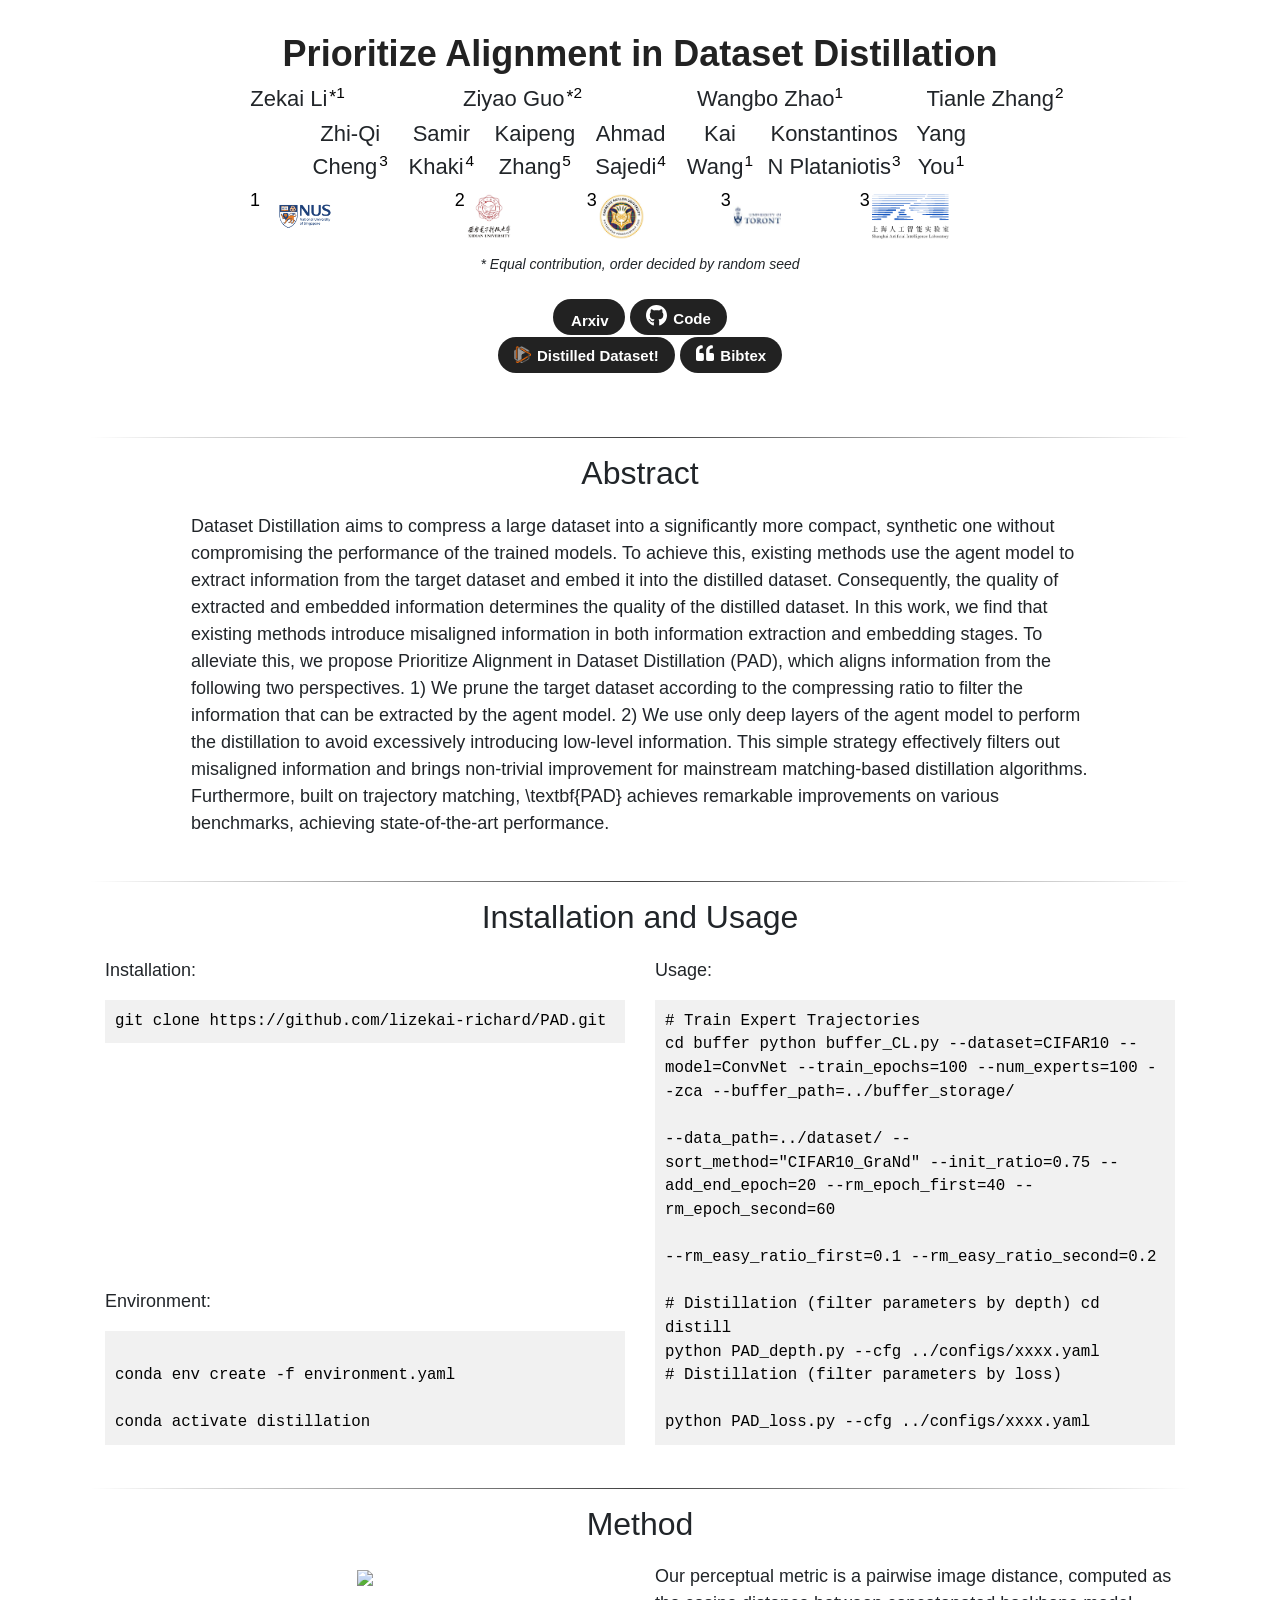
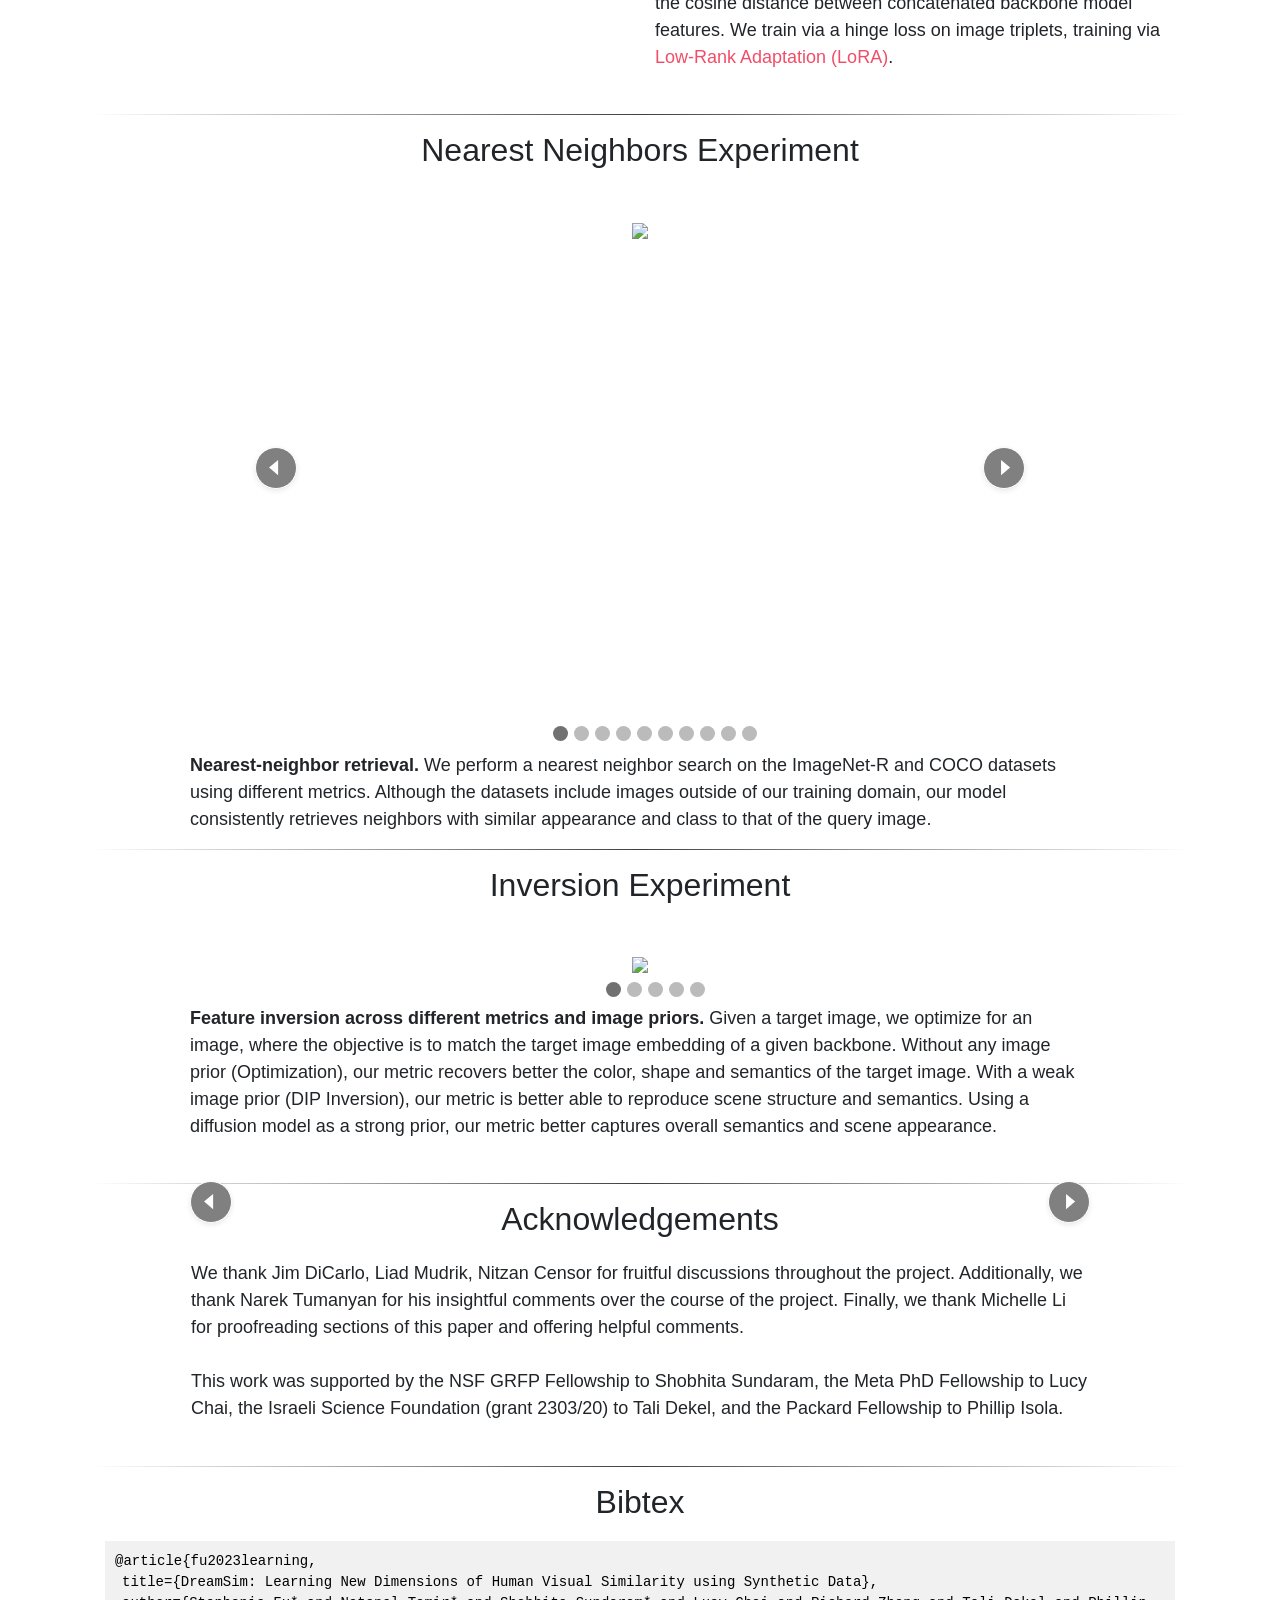
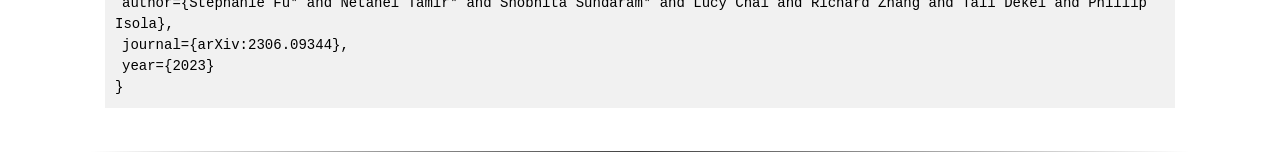
==== index.html @ a04edee2 "update" ====
<!DOCTYPE html>
<html>
<link href="https://fonts.cdnfonts.com/css/chalkduster" rel="stylesheet">
<style>
    @import url('https://fonts.cdnfonts.com/css/chalkduster');
</style>

<head>
    <!--<script src="https://code.jquery.com/jquery-1.11.2.min.js"></script>
    <script src="https://cdn.jsdelivr.net/npm/popper.js@1.14.7/dist/umd/popper.min.js"></script>
    <script src="https://code.jquery.com/ui/1.13.2/jquery-ui.min.js"></script>-->

	<script src="https://code.jquery.com/jquery-3.2.1.slim.min.js" integrity="sha384-KJ3o2DKtIkvYIK3UENzmM7KCkRr/rE9/Qpg6aAZGJwFDMVNA/GpGFF93hXpG5KkN" crossorigin="anonymous"></script>
	<script src="https://cdn.jsdelivr.net/npm/popper.js@1.12.9/dist/umd/popper.min.js" integrity="sha384-ApNbgh9B+Y1QKtv3Rn7W3mgPxhU9K/ScQsAP7hUibX39j7fakFPskvXusvfa0b4Q" crossorigin="anonymous"></script>
	<script src="https://cdn.jsdelivr.net/npm/bootstrap@4.0.0/dist/js/bootstrap.min.js" integrity="sha384-JZR6Spejh4U02d8jOt6vLEHfe/JQGiRRSQQxSfFWpi1MquVdAyjUar5+76PVCmYl" crossorigin="anonymous"></script>

    <!--<script src="https://cdn.jsdelivr.net/npm/bootstrap@4.0.0/dist/js/bootstrap.min.js"></script>-->
    <!--<script src="http://www.google.com/jsapi" type="text/javascript"></script>-->

    <link rel="stylesheet" href="https://cdn.jsdelivr.net/npm/bootstrap@4.0.0/dist/css/bootstrap.min.css">

    <link href="styles.css" rel="stylesheet" />
    <link href="fontawesome.all.min.css" rel="stylesheet" />
	<link rel="stylesheet" href="https://cdn.jsdelivr.net/gh/jpswalsh/academicons@1/css/academicons.min.css">
	<script defer src="fontawesome.all.min.js"></script>

    <script src="script.js"></script>

<!--    <link rel="icon" type="image/png" href="webpage_assets/dreamsim_icon.png" />-->

    <title>Prioritize Alignment in Dataset Distillation</title>
<!--    <meta property="og:image" content="./webpage_assets/teaser.jpg">-->
    <!-- Facebook automatically scrapes this. Go to https://developers.facebook.com/tools/debug/ if you update and want to force Facebook to rescrape. -->
    <meta property="og:title" content="Prioritize Alignment in Dataset Distillation">
    <meta property="og:description" content="We filter misaligned information introduced by previous matching-based Dataset Distillation methods
                                             and achieve new SOTA results.">

    <!-- Get from Google Analytics -->
    <!-- Global site tag (gtag.js) - Google Analytics -->
    <script async="" src=""></script>
    <script>
        window.dataLayer = window.dataLayer || [];
        function gtag() { dataLayer.push(arguments); }
        gtag('js', new Date());

        gtag('config', 'UA-75863369-6');
    </script>
</head>

<body>
    <br>
    <center>
        <span class="near-black" style="font-size:36px;font-weight:bold">Prioritize Alignment in Dataset Distillation</span>
        <br>
<!--		<span class="near-black" style="font-size:36px;font-weight:bold">Human Visual Similarity using Synthetic Data</span>-->
<!--        <br>-->
<!--		<span class="near-black" style="font-size:32px;">NeurIPS 2023 Spotlight</span>-->
<!--        <br>-->
        <table align="center" width="900px">
            <tbody>
                <tr>
                    <td align="center" width="215px">
                        <center>
                            <span style="font-size:22px">Zekai
                                    Li<sup style="vertical-align: sub;padding-left: 2px">*</sup><sup style="font-size: 0.7em;">1</sup>
                            </span>
                        </center>
                    </td>
                    <td align="center" width="235px">
                        <center>
                            <span style="font-size:22px">Ziyao Guo<sup style="vertical-align: sub;padding-left: 2px">*</sup><sup
                                        style="font-size: 0.7em;">2</sup></span>
                        </center>
                    </td>
                    <td align="center" width="260px">
                        <center>
                            <span style="font-size:22px">Wangbo Zhao<sup
                                        style="font-size: 0.7em;">1</sup></span>
                        </center>
                    </td>
                    <td align="center" width="190px">
                        <center>
                            <span style="font-size:22px">Tianle Zhang<sup style="font-size: 0.7em;padding-left: 1px;">2</sup></span>
                        </center>
                    </td>
                </tr>
            </tbody>
        </table>
        <table align="center" width="675px">
            <tbody>
                <tr>
                    <td align="center" width="225px">
                        <center>
                            <span style="font-size:22px">Zhi-Qi Cheng<sup
                                        style="font-size: 0.7em;padding-left: 2px;">3</sup></span>
                        </center>
                    </td>
                    <td align="center" width="225px">
                        <center>
                            <span style="font-size:22px">Samir Khaki<sup style="font-size: 0.7em;padding-left: 2px;">4</sup></span>
                        </center>
                    </td>
                    <td align="center" width="225px">
                        <center>
                            <span style="font-size:22px">Kaipeng Zhang<sup
                                        style="font-size: 0.7em;padding-left: 1px;">5</sup></span>
                        </center>
                    </td>
                    <td align="center" width="225px">
                        <center>
                            <span style="font-size:22px">Ahmad Sajedi<sup
                                        style="font-size: 0.7em;padding-left: 1px;">4</sup></span>
                        </center>
                    </td>
                    <td align="center" width="225px">
                        <center>
                            <span style="font-size:22px">Kai Wang<sup
                                        style="font-size: 0.7em;padding-left: 1px;">1</sup></span>
                        </center>
                    </td>
                    <td align="center" width="225px">
                        <center>
                            <span style="font-size:22px">Konstantinos N Plataniotis<sup
                                        style="font-size: 0.7em;padding-left: 1px;">3</sup></span>
                        </center>
                    </td>
                    <td align="center" width="225px">
                        <center>
                            <span style="font-size:22px">Yang You<sup
                                        style="font-size: 0.7em;padding-left: 1px;">1</sup></span>
                        </center>
                    </td>
                </tr>
            </tbody>
        </table>
        <table align="center" width="800px">
            <tbody>
                <tr>
                    <td style="padding:10px">
						<sup style="padding-right: 2px;font-size: 18px;top: -0.85em;">1</sup><img style="height:45px" src="webpage_assets/nus.png">
                    </td>
                    <td style="padding:10px">
						<sup style="padding-right: 2px;font-size: 18px;top: -0.85em;">2</sup><img style="height:45px" src="webpage_assets/xidian.png">
                    </td>
                    <td style="padding:10px">
						<sup style="padding-right: 2px;font-size: 18px;top: -0.85em;">3</sup><img style="height:45px" src="webpage_assets/cmu.png">
                    </td>
                    <td style="padding:10px">
						<sup style="padding-right: 2px;font-size: 18px;top: -0.85em;">3</sup><img style="height:45px" src="webpage_assets/ut.png">
                    </td>
                    <td style="padding:10px">
						<sup style="padding-right: 2px;font-size: 18px;top: -0.85em;">3</sup><img style="height:45px" src="webpage_assets/shanghaiailab.png">
                    </td>
                </tr>
            </tbody>
        </table>
        <table align="center" width="500px">
            <tbody>
                <tr>
                    <td align="center" width="500px">
                        <center>
                            <i><span style="font-size:14px">* Equal contribution, order decided by random
                                    seed</span></i>
                        </center>
                    </td>
                </tr>
            </tbody>
        </table>
        <table width="800" border="0" align="center" class="menu"
            style="margin-bottom: 20px;margin-top: 20px;font-weight: bold;font-size: 20px;">
            <tbody>
                <tr>
                    <td align="center">
						<!--<span class="bg-near-black f6 no_hover br-pill ph3 pv2 dib" style="vertical-align:top;height:36px">
							<a style="color:inherit;text-decoration:none;font-size:15px" href="./2306.09344.pdf" target="_blank">
							<i style="padding-right:2px;font-size:23px" class="fa fa-file-pdf" aria-hidden="true"></i>
							Paper
							</a>
						</span>-->
						<span class="bg-near-black f6 no_hover br-pill ph3 pv2 dib" style="vertical-align:top;height:36px">
							<a style="vertical-align:sub;color:inherit;text-decoration:none;font-size:15px" href="https://arxiv.org/abs/2306.09344" target="_blank">
							<i style="padding-right:2px;font-size:20px" class="ai ai-arxiv" aria-hidden="true"></i>
							Arxiv
							</a>
						</span>
						<span class="bg-near-black f6 no_hover br-pill ph3 pv2 dib" style="vertical-align:top;height:36px">
							<a style="color:inherit;text-decoration:none;font-size:15px" href="https://github.com/ssundaram21/dreamsim" target="_blank">
							<i style="padding-right:2px;font-size:23px" class="fab fa-github" aria-hidden="true"></i>
							Code
							</a>
						</span>
                    </td>
                </tr>
                <tr>
                    <td align="center">
						<span class="bg-near-black f6 no_hover br-pill ph3 pv2 dib" style="vertical-align:top;height:36px">
							<a style="vertical-align:sub;color:inherit;text-decoration:none;font-size:15px" href="https://try.fiftyone.ai/datasets/nights/samples" target="_blank">
							<img style="padding-bottom:5px;padding-right:2px;font-size:20px;height:22px" src="webpage_assets/voxel51.png" aria-hidden="true"></img>
							Distilled Dataset!
							</a>
						</span>
						<span class="bg-near-black f6 no_hover br-pill ph3 pv2 dib" style="vertical-align:top;height:36px">
							<a style="vertical-align:sub;color:inherit;text-decoration:none;font-size:15px" href="#bibtex" target="_self">
							<i style="padding-right:2px;font-size:20px" class="fa fa-quote-left" aria-hidden="true"></i>
							Bibtex
							</a>
						</span>
                    </td>
                </tr>
            </tbody>
        </table>

    </center>

<!--    <center>-->
<!--        <img class="round" style="width:900px" src="webpage_assets/teaser.jpg">-->
<!--    </center>-->
<!--    <br>-->
<!--	<p id="teaser-description">-->
<!--        <span id="bold">Which image, A or B, is most similar to the reference?</span>-->
<!--		We generate a new benchmark of synthetic image triplets that span a wide range of mid-level variations, labeled with human similarity judgments.-->
<!--		The dots below each image indicate which image is considered most similar to the reference by humans vs several existing metrics and our new metric, DreamSim.-->
<!--    </p>-->
	<br>
    <hr>

    <center>
        <h1>Abstract</h1>
    </center>
    <table align="center" width="900px">

        <tbody>
            <tr>
                <td>
                    Dataset Distillation aims to compress a large dataset into a significantly more compact,
                    synthetic one without compromising the performance of the trained models. To achieve this,
                    existing methods use the agent model to extract information from the target dataset and
                    embed it into the distilled dataset. Consequently, the quality of extracted and embedded
                    information determines the quality of the distilled dataset. In this work, we find that
                    existing methods introduce misaligned information in both information extraction and embedding
                    stages. To alleviate this, we propose Prioritize Alignment in Dataset Distillation (PAD),
                    which aligns information from the following two perspectives. 1) We prune the target dataset
                    according to the compressing ratio to filter the information that can be extracted by the agent
                    model. 2) We use only deep layers of the agent model to perform the distillation to avoid
                    excessively introducing low-level information. This simple strategy effectively filters out
                    misaligned information and brings non-trivial improvement for mainstream matching-based distillation
                    algorithms. Furthermore, built on trajectory matching, \textbf{PAD} achieves remarkable improvements
                    on various benchmarks, achieving state-of-the-art performance.

                </td>
            </tr>
        </tbody>
    </table>
    <br>
    <hr>
    <center>
        <h1>Installation and Usage</h1>
    </center>
    <div class="container-fluid" id="code-container" align="center" width="900px">
        <div class="row">
            <div class="col" id="pip-container" class="code-col" style="flex-direction: column;display:flex;" >
            <p>Installation:</p>
            <code>
                git clone https://github.com/lizekai-richard/PAD.git
            </code>
			<br>
			<div style="flex-grow: 1;"></div>
			<p> Environment: </p>
            <code>
                <br>
                conda env create -f environment.yaml
                <br> <br>
                conda activate distillation
                <br>
            </code>
            </div>
            <div class="col" id="example-container" class="code-col" style="flex-direction: column;display:flex;">
                <p>Usage:</p>
                <code>
				# Train Expert Trajectories
				<br>
                    cd buffer
                    python buffer_CL.py --dataset=CIFAR10 --model=ConvNet --train_epochs=100 --num_experts=100 --zca --buffer_path=../buffer_storage/
                <br><br>
                    --data_path=../dataset/ --sort_method="CIFAR10_GraNd" --init_ratio=0.75 --add_end_epoch=20 --rm_epoch_first=40 --rm_epoch_second=60
                <br><br>
                    --rm_easy_ratio_first=0.1 --rm_easy_ratio_second=0.2
                    <br>
                <br>
				# Distillation (filter parameters by depth)
                    cd distill
				<br>
                    python PAD_depth.py --cfg ../configs/xxxx.yaml
                <br>
                # Distillation (filter parameters by loss)
                <br>
				<br>
                python PAD_loss.py --cfg ../configs/xxxx.yaml
            </code>
            </div>
        </div>
    </div>
    <br>
    <hr>


    <center>
        <h1>Method</h1>
    </center>

    <center>
        <div class="container-fluid" id="method-container" align="center" width="900px">
            <div class="row">
                <div class="col" id="method-figure">
                    <img class="round" style="width:500px" src="webpage_assetsethod.png">
                </div>
                <div class="col" id="method-description">
                    Our perceptual metric is a pairwise image distance, computed as the cosine distance
                    between concatenated backbone model features. We train via a hinge loss on image triplets,
                    training via <a style="color:#f14d68" href="https://arxiv.org/abs/2106.09685">Low-Rank Adaptation (LoRA)</a>.
                </div>
            </div>
        </div>

    </center>
    <br>
    <hr>
    <center>
        <h1>Nearest Neighbors Experiment</h1>
    </center>
    <br>
    <table width="900px" border="0" align="center">
        <tbody>
            <tr>
                <div id="nnCarousel" class="carousel slide teaser-carousel" data-ride="carousel" data-interval="7000">
				    <ol class="carousel-indicators">
                        <li data-target="#nnCarousel" data-slide-to="0" class="active"></li>
                        <li data-target="#nnCarousel" data-slide-to="1"></li>
                        <li data-target="#nnCarousel" data-slide-to="2"></li>
                        <li data-target="#nnCarousel" data-slide-to="3"></li>
                        <li data-target="#nnCarousel" data-slide-to="4"></li>
                        <li data-target="#nnCarousel" data-slide-to="5"></li>
                        <li data-target="#nnCarousel" data-slide-to="6"></li>
                        <li data-target="#nnCarousel" data-slide-to="7"></li>
                        <li data-target="#nnCarousel" data-slide-to="8"></li>
                        <li data-target="#nnCarousel" data-slide-to="9"></li>
                    </ol>

                    <div class="carousel-inner">
                        <div class="carousel-item active">
                            <div>
                                <img class="teaser-img" src="webpage_assetsn_1.jpg">
                            </div>
                        </div>
                        <div class="carousel-item">
                            <div>
                                <img class="teaser-img" src="webpage_assetsn_7.jpg">
                            </div>
                        </div>
                        <div class="carousel-item">
                            <div>
                                <img class="teaser-img" src="webpage_assetsn_3.jpg">
                            </div>
                        </div>
                        <div class="carousel-item">
                            <div>
                                <img class="teaser-img" src="webpage_assetsn_10.jpg">
                            </div>
                        </div>
                        <div class="carousel-item">
                            <div>
                                <img class="teaser-img" src="webpage_assetsn_8.jpg">
                            </div>
                        </div>
                        <div class="carousel-item">
                            <div>
                                <img class="teaser-img" src="webpage_assetsn_5.jpg">
                            </div>
                        </div>
                        <div class="carousel-item">
                            <div>
                                <img class="teaser-img" src="webpage_assetsn_6.jpg">
                            </div>
                        </div>
                        <div class="carousel-item">
                            <div>
                                <img class="teaser-img" src="webpage_assetsn_2.jpg">
                            </div>
                        </div>
                        <div class="carousel-item">
                            <div>
                                <img class="teaser-img" src="webpage_assetsn_9.jpg">
                            </div>
                        </div>
                        <div class="carousel-item">
                            <div>
                                <img class="teaser-img" src="webpage_assetsn_4.jpg">
                            </div>
                        </div>
                    </div>

                    <a class="carousel-control-prev" href="#nnCarousel" role="button" data-slide="prev"
                        style="height: 500px;">
                        <div class="slider-navigation-previous">
                            <svg viewBox="0 0 50 80" xml:space="preserve" style="margin-right: 4px;">
                                <polyline fill="white" stroke-width=".5em" stroke-linecap="round"
                                    stroke-linejoin="round" points="45.63,75.8 0.375,38.087 45.63,0.375 ">
                                </polyline>
                            </svg>
                        </div>
                        <span class="sr-only">Previous</span>
                    </a>
                    <a class="carousel-control-next" href="#nnCarousel" role="button" data-slide="next"
                        style="height: 500px;">
                        <div class="slider-navigation-next">
                            <svg viewBox="0 0 50 80" xml:space="preserve" style="margin-left: 4px;">
                                <polyline fill="white" stroke-width=".5em" stroke-linecap="round"
                                    stroke-linejoin="round" points="0.375,0.375 45.63,38.087 0.375,75.8 ">
                                </polyline>
                            </svg>
                        </div>
                        <span class="sr-only">Next</span>
                    </a>
                </div>

            </tr>
        </tbody>
    </table>
    <br>
    <br>
    <br>
    <br>
    <br>
	<p id="nn-description">
        <span id="bold">Nearest-neighbor retrieval.</span>
        We perform a nearest neighbor search on the ImageNet-R and COCO datasets using different metrics.
		Although the datasets include images outside of our training domain, our model consistently retrieves neighbors with similar appearance and class to that of the query image.
    </p>
    <hr>
    <center>
        <h1>Inversion Experiment</h1>
    </center>
    <br>
    <table width="900px" border="0" align="center">
        <tbody>
            <tr>
                <div id="inversionCarousel" class="carousel slide inversion-carousel" data-ride="carousel"
                    data-interval="7000">
                    <div class="carousel-inner">
                        <div class="carousel-item active">
                            <div>
                                <img class="inversion-img" src="webpage_assetsnversion_1.jpg">
                            </div>
                        </div>
                        <div class="carousel-item">
                            <div>
                                <img class="inversion-img" src="webpage_assetsnversion_2.jpg">
                            </div>
                        </div>
                        <div class="carousel-item">
                            <div>
                                <img class="inversion-img" src="webpage_assetsnversion_3.jpg">
                            </div>
                        </div>
                        <div class="carousel-item">
                            <div>
                                <img class="inversion-img" src="webpage_assetsnversion_4.jpg">
                            </div>
                        </div>
                        <div class="carousel-item">
                            <div>
                                <img class="inversion-img" src="webpage_assetsnversion_5.jpg">
                            </div>
                        </div>
                    </div>

                    <ol class="carousel-indicators" style="bottom: -35px;">
                        <li data-target="#inversionCarousel" data-slide-to="0" class="active"></li>
                        <li data-target="#inversionCarousel" data-slide-to="1"></li>
                        <li data-target="#inversionCarousel" data-slide-to="2"></li>
                        <li data-target="#inversionCarousel" data-slide-to="3"></li>
                        <li data-target="#inversionCarousel" data-slide-to="4"></li>
                    </ol>

                    <a class="carousel-control-prev" href="#inversionCarousel" role="button" data-slide="prev"
                        style="height: 500px;">
                        <div class="slider-navigation-previous">
                            <svg viewBox="0 0 50 80" xml:space="preserve" style="margin-right: 4px;">
                                <polyline fill="white" stroke-width=".5em" stroke-linecap="round"
                                    stroke-linejoin="round" points="45.63,75.8 0.375,38.087 45.63,0.375 ">
                                </polyline>
                            </svg>
                        </div>
                        <span class="sr-only">Previous</span>
                    </a>
                    <a class="carousel-control-next" href="#inversionCarousel" role="button" data-slide="next"
                        style="height: 500px;">
                        <div class="slider-navigation-next">
                            <svg viewBox="0 0 50 80" xml:space="preserve" style="margin-left: 4px;">
                                <polyline fill="white" stroke-width=".5em" stroke-linecap="round"
                                    stroke-linejoin="round" points="0.375,0.375 45.63,38.087 0.375,75.8 ">
                                </polyline>
                            </svg>
                        </div>
                        <span class="sr-only">Next</span>
                    </a>
                </div>

            </tr>
        </tbody>
    </table>
    <br>
    <p id="inversion-description">
        <span id="bold">Feature inversion across different metrics and image priors.</span>
        Given a target image, we optimize for an image, where the objective is to match the target image
        embedding of a given backbone.
        Without any image prior (Optimization), our metric recovers better the color, shape and semantics
        of the target image. With a weak image prior (DIP Inversion), our metric is better able to reproduce scene
        structure and semantics. Using a diffusion model as a strong prior, our metric better captures overall semantics
        and scene appearance.
    </p>
    <br>
    <hr>
    <center>
        <h1>Acknowledgements</h1>
        <table align="center" width="900px">
            <tbody>
                <tr>
                    <td>
                        We thank Jim DiCarlo, Liad Mudrik, Nitzan Censor for fruitful discussions throughout the project. Additionally, we thank Narek Tumanyan for his insightful comments over the course of the project. Finally, we thank Michelle Li for proofreading sections of this paper and offering helpful comments.
						<br>
						<br>
						This work was supported by the NSF GRFP Fellowship to Shobhita Sundaram, the Meta PhD Fellowship to Lucy Chai, the Israeli Science Foundation (grant 2303/20) to Tali Dekel, and the Packard Fellowship to Phillip Isola. 
					</td>
                </tr>
            </tbody>
        </table>
    </center>
    <br>
    <hr>
    <center>
        <h1 name="bibtex" id="bibtex">Bibtex</h1>
    </center>
    <div class="col" class="code-col">
        <code style="font-size: 14px;">
            @article{fu2023learning,<br>
                &ensp;title={DreamSim: Learning New Dimensions of Human Visual Similarity using Synthetic Data},<br>
                &ensp;author={Stephanie Fu* and Netanel Tamir* and Shobhita Sundaram* and Lucy Chai and Richard Zhang and Tali Dekel and Phillip Isola},<br>
                &ensp;journal={arXiv:2306.09344},<br>
                &ensp;year={2023}<br>
              }
        </code>
    </div>
    <br>
    <hr>
</body>

</html>
---- styles.css ----
.container {
    display: flex;
  }

.left-container {
    width: 170px;
    border: 1px dashed #000;
    border-radius: 10px;
    padding: 10px;
    text-align: center;
    overflow-y: scroll;
    overflow-x: hidden;
    max-height: 350px;
}

.right-container {
    flex-grow: 1;
    min-height: 200px;
    padding: 10px;
    max-width: 500px;
}

.draggable-triplet {
    width: 100%;
    margin-bottom: 10px;
    cursor: default;
}

.draggable-image {
    width: 30%;
}

#drop-container {
    padding: 10px;
    border: 1px solid black;
    border-radius: 10px;
    display: flex;
    align-items: center;
    justify-content: center;
    margin-bottom: 10px;
    min-height: 50px;
}

#main-container {
    text-align: center;

}

#active-triplet {
    width: 100%;
}

#legend {
    width: 80%;
}

.active-img {
    width: 100%;
}

.active-container {
    display: inline;
}

.metrics div img {
    width: 70%;
    margin-bottom: 8px;
}

.vals {
    font-family: sans-serif;
    font-size: 12pt;
}

.metrics {
    display: flex; 
    margin-top: 5px;
}

.metrics div {
    display: flex;
    flex-direction: column;
    align-items: center;
}

.metrics {
    display: flex; 
    justify-content: center;
}

#metrics-2 {
    visibility: hidden;
}

#drop-text {
    margin-bottom: 5px;
}

#big-container {
    align-items: center;
    justify-content: center;
}

code {
    font-family: Consolas,"courier new";
    color: black;
    background-color: #f1f1f1;
    padding: 10px;
    display: block;
}

.code-col {
    width: 50%;
}

#code-container {
    text-align: left;
}

.vals-x-1 {
    color: #f175ad;
}

.vals-x-2 {
    color: #fbad29;
}

.vals-x-3 {
    color: #a0cd49;
}

.vals-x-4 {
    color: #2fc1d5;
}

.vals-x-5 {
    color: #9b8579;
}

/* Original website */

body {
    font-family: "HelveticaNeue-Light", "Helvetica Neue Light", "Helvetica Neue", Helvetica, Arial, "Lucida Grande", sans-serif;
    font-weight: 300;
    font-size: 18px;
    margin-left: auto;
    margin-right: auto;
    width: 1100px;
}

h1 {
    font-size: 32px;
    font-weight: 300;
    margin-bottom: 20px;
}

.disclaimerbox {
    background-color: #eee;
    border: 1px solid #eeeeee;
    border-radius: 10px;
    -moz-border-radius: 10px;
    -webkit-border-radius: 10px;
    padding: 20px;
}

video.header-vid {
    height: 140px;
    border: 1px solid black;
    border-radius: 10px;
    -moz-border-radius: 10px;
    -webkit-border-radius: 10px;
}

img.header-img {
    height: 140px;
    border: 1px solid black;
    border-radius: 10px;
    -moz-border-radius: 10px;
    -webkit-border-radius: 10px;
}

img.rounded {
    border: 1px solid #eeeeee;
    border-radius: 10px;
    -moz-border-radius: 10px;
    -webkit-border-radius: 10px;
}

a:link,
a:visited {
    color: #000000 ;
    text-decoration: none;
}

a:hover {
    text-decoration: underline #f14d68 ;
}

td.dl-link {
    height: 160px;
    text-align: center;
    font-size: 22px;
}

.layered-paper-big {
    /* modified from: http://css-tricks.com/snippets/css/layered-paper/ */
    box-shadow:
        0px 0px 1px 1px rgba(0, 0, 0, 0.35),
        /* The top layer shadow */
        5px 5px 0 0px #fff,
        /* The second layer */
        5px 5px 1px 1px rgba(0, 0, 0, 0.35),
        /* The second layer shadow */
        10px 10px 0 0px #fff,
        /* The third layer */
        10px 10px 1px 1px rgba(0, 0, 0, 0.35),
        /* The third layer shadow */
        15px 15px 0 0px #fff,
        /* The fourth layer */
        15px 15px 1px 1px rgba(0, 0, 0, 0.35),
        /* The fourth layer shadow */
        20px 20px 0 0px #fff,
        /* The fifth layer */
        20px 20px 1px 1px rgba(0, 0, 0, 0.35),
        /* The fifth layer shadow */
        25px 25px 0 0px #fff,
        /* The fifth layer */
        25px 25px 1px 1px rgba(0, 0, 0, 0.35);
    /* The fifth layer shadow */
    margin-left: 10px;
    margin-right: 45px;
}

.paper-big {
    /* modified from: http://css-tricks.com/snippets/css/layered-paper/ */
    box-shadow:
        0px 0px 1px 1px rgba(0, 0, 0, 0.35);
    /* The top layer shadow */

    margin-left: 10px;
    margin-right: 45px;
}


.layered-paper {
    /* modified from: http://css-tricks.com/snippets/css/layered-paper/ */
    box-shadow:
        0px 0px 1px 1px rgba(0, 0, 0, 0.35),
        /* The top layer shadow */
        5px 5px 0 0px #fff,
        /* The second layer */
        5px 5px 1px 1px rgba(0, 0, 0, 0.35),
        /* The second layer shadow */
        10px 10px 0 0px #fff,
        /* The third layer */
        10px 10px 1px 1px rgba(0, 0, 0, 0.35);
    /* The third layer shadow */
    margin-top: 5px;
    margin-left: 10px;
    margin-right: 30px;
    margin-bottom: 5px;
}

.vert-cent {
    position: relative;
    top: 50%;
    transform: translateY(-50%);
}

hr {
    border: 0;
    height: 1px;
    background-image: linear-gradient(to right, rgba(0, 0, 0, 0), rgba(0, 0, 0, 0.75), rgba(0, 0, 0, 0));
}

sup {
    font-size: 0.8em;
    line-height: 0;
    position: relative;
    vertical-align: baseline;
    top: -0.5em;
    color: #000;
    text-decoration:none
}

.carousel-control-prev {
    margin-left: -50px;
    height: 300px;
}

.carousel-control-next {
    margin-right: -50px;
    height: 300px;
}

.carousel-item {
    /* height: 234px; */
    overflow: hidden;
    /* width: 100%; */
    text-align: center;
}

.carousel-inner .item img {
    margin: auto;
}

.carousel-control-next,
.carousel-control-prev {
    opacity: 1
}

.carousel-control-next:focus,
.carousel-control-next:hover,
.carousel-control-prev:focus,
.carousel-control-prev:hover {
    opacity: 1
}

.slider-navigation-next,
.slider-navigation-previous {
    display: flex;
    justify-content: center;
    align-items: center;
    position: absolute;
    width: 42px;
    height: 42px;
    background: gray center center no-repeat;
    background-size: 20px 20px;
    border: 1px solid #fff;
    border-radius: 25091983px;
    box-shadow: 0 2px 5px #3232321a;
    top: 50%;
    margin-top: -20px;
    left: 0;
    cursor: pointer;
    transition: transform .3s, opacity .3s, -webkit-transform .3s
}

.slider-navigation-next svg,
.slider-navigation-previous svg {
    width: 25%;
    background: gray
}

.slider-navigation-next {
    left: auto;
    right: 0;
    background: gray center center no-repeat;
    background-size: 20px 20px
}

.teaser-carousel {
    width: 670px;
    margin: auto;
    height: 400px;
}

.teaser-img {
    height: 500px !important;
}

.inversion-carousel {
    width: 800px;
    margin: auto;
    /* height: 400px; */
}

.inversion-img {
    height: 500px !important;
}

#method-description {
    text-align: left;
    margin: auto;
}

#nn-description {
    width: 900px;
    margin: auto;
}

#inversion-description {
    width: 900px;
    margin: auto;
}
#teaser-description {
    width: 900px;
    margin: auto;
}
#bold {
    font-weight: 700;
}

.carousel .carousel-indicators{
   bottom: -140px;
   left: 30px;
 }

 .carousel .carousel-indicators li {
    background-color: #bbb;
    /* border-color: #000;
    border-style: solid;
    border-width: 1px; */

    width: 15px;
    height: 15px;
    border-radius: 100%;
  }

  .carousel .carousel-indicators li.active {
    background-color: #717171;
    /* border-color: black;
    border-style: solid;
    border-width: 1px; */

    width: 15px;
    height: 15px;
    border-radius: 100%;
  }
 

  .style_bg {
    background: url(webpage_assets/cloud_background.jpg) no-repeat center center fixed;
    -webkit-background-size: cover;
    -moz-background-size: cover;
    -o-background-size: cover;
    background-size: cover;
  }

  .ba {
    border-style: solid;
    border-width: 1px;
}

.br-pill {
    border-radius: 9999px;
}

.bw1 {
    border-width: .125rem;
}

.bw2 {
    border-width: .25rem;
}

.dib {
    display: inline-block;
}

.fw6 {
    font-weight: 600;
}

.tracked {
    letter-spacing: .1em;
}

.no_hover{
	color:  white;
    text-decoration: none;
}
.no_hover:hover{
	color:  #f14d68;
    text-decoration: none;
}
/* .no_hover,
.no_hover:link,
.no_hover:visited {
    color:  white;
    text-decoration: none;
}
.no_hover:hover {
    color:  #f14d68;
    text-decoration: none;
} */


.black {
    color: #000;
}

.near-black {
    color: #222222;
}

.dark-gray {
    color: #333;
}

.mid-gray {
    color: #555;
}

.white {
    color: #fff;
}

.purple {
    color: #5e2ca5;
}

.light-purple {
    color: #a463f2;
}

.dark-pink {
    color: #d5008f;
}

.hot-pink {
    color: #ff41b4;
}

.dark-green {
    color: #137752;
}

.navy {
    color: #001b44;
}

.dark-blue {
    color: #00449e;
}

.bg-black {
    background-color: #000;
}

.bg-near-black {
    background-color: #222222;
}

.bg-dark-gray {
    background-color: #333;
}

.bg-mid-gray {
    background-color: #555;
}

.bg-purple {
    background-color: #5e2ca5;
}

.bg-light-purple {
    background-color: #a463f2;
}

.bg-dark-pink {
    background-color: #d5008f;
}

.bg-hot-pink {
    background-color: #ff41b4;
}

.bg-dark-green {
    background-color: #137752;
}

.bg-navy {
    background-color: #001b44;
}

.bg-dark-blue {
    background-color: #00449e;
}

.pv2 {
    padding-top: .3rem;
    padding-bottom: .3rem;
}

.ph3 {
    padding-left: 1rem;
    padding-right: 1rem;
}

.mb2 {
    margin-bottom: .5rem;
}

.mb4 {
    margin-bottom: 2rem;
}

.mt4 {
    margin-top: 2rem;
}

.ttu {
    text-transform: uppercase;
}

.f6 {
    font-size: .875rem;
}
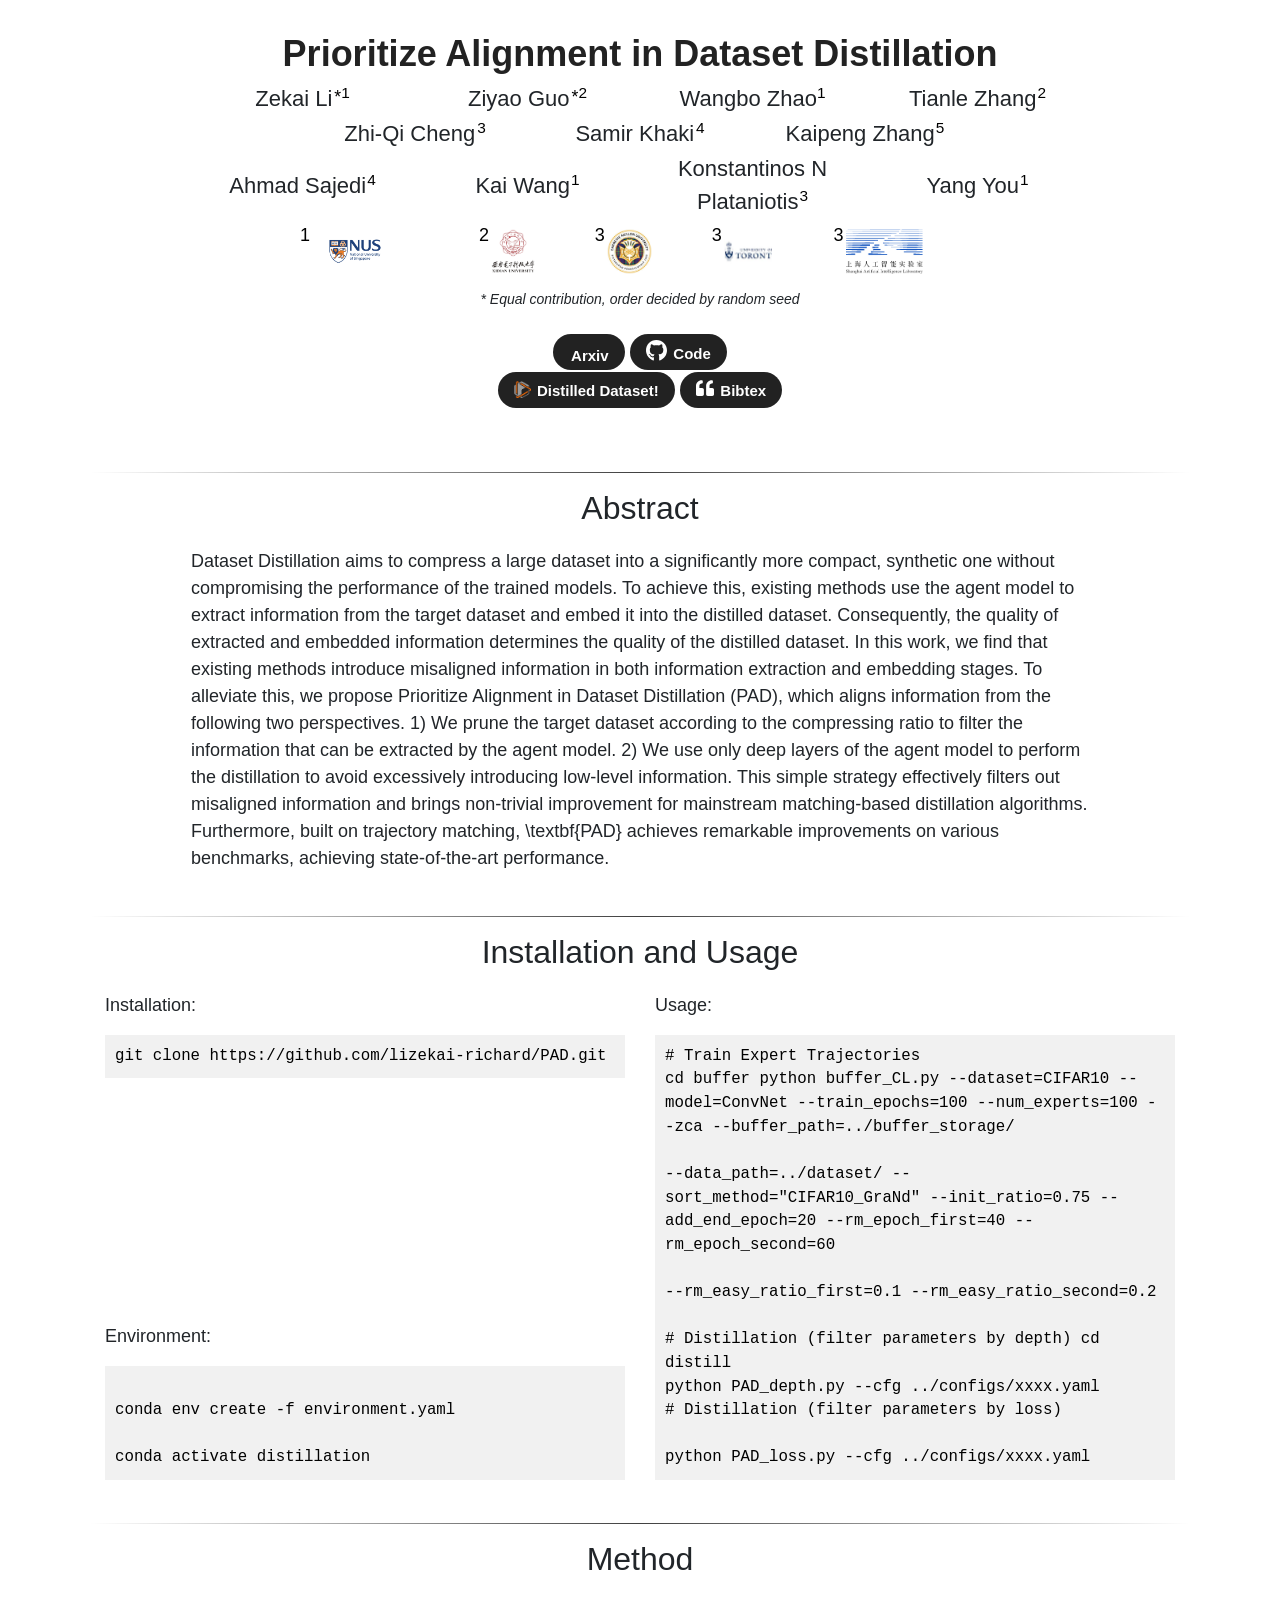
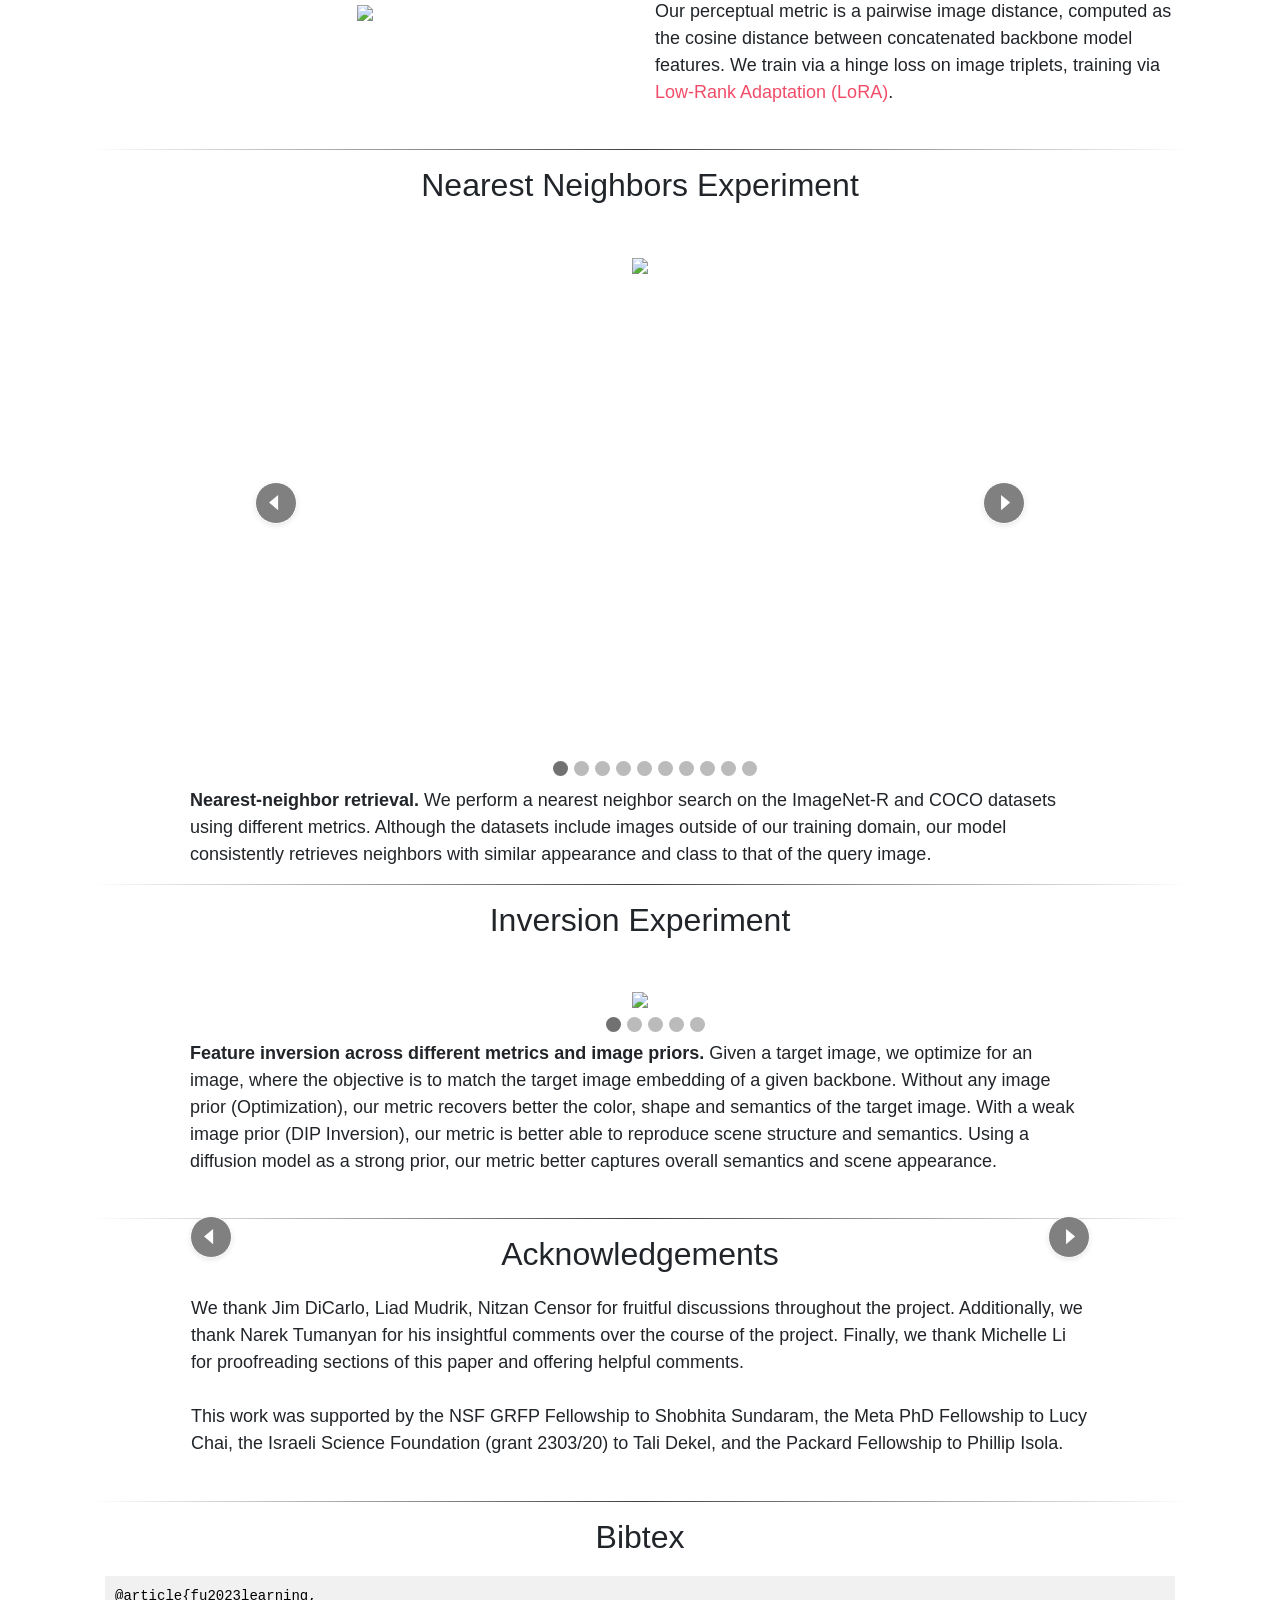
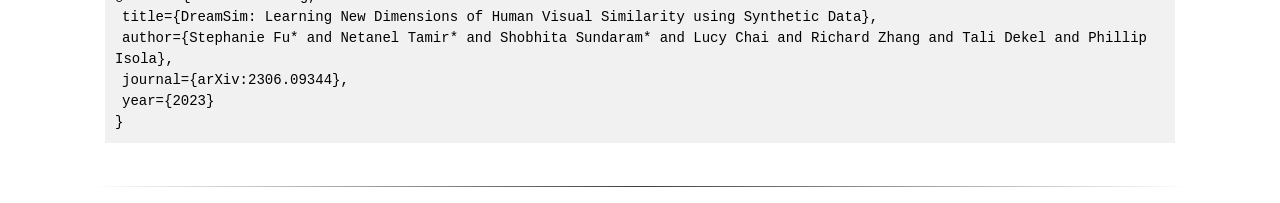
==== commit 96cfc981: "Update" ====
--- a/index.html
+++ b/index.html
@@ -59,26 +59,26 @@
         <table align="center" width="900px">
             <tbody>
                 <tr>
-                    <td align="center" width="215px">
+                    <td align="center" width="225px">
                         <center>
                             <span style="font-size:22px">Zekai
                                     Li<sup style="vertical-align: sub;padding-left: 2px">*</sup><sup style="font-size: 0.7em;">1</sup>
                             </span>
                         </center>
                     </td>
-                    <td align="center" width="235px">
+                    <td align="center" width="225px">
                         <center>
                             <span style="font-size:22px">Ziyao Guo<sup style="vertical-align: sub;padding-left: 2px">*</sup><sup
                                         style="font-size: 0.7em;">2</sup></span>
                         </center>
                     </td>
-                    <td align="center" width="260px">
+                    <td align="center" width="225px">
                         <center>
                             <span style="font-size:22px">Wangbo Zhao<sup
                                         style="font-size: 0.7em;">1</sup></span>
                         </center>
                     </td>
-                    <td align="center" width="190px">
+                    <td align="center" width="225px">
                         <center>
                             <span style="font-size:22px">Tianle Zhang<sup style="font-size: 0.7em;padding-left: 1px;">2</sup></span>
                         </center>
@@ -106,6 +106,12 @@
                                         style="font-size: 0.7em;padding-left: 1px;">5</sup></span>
                         </center>
                     </td>
+            </tbody>
+        </table>
+
+        <table align="center" width="900px">
+            <tbody>
+                <tr>
                     <td align="center" width="225px">
                         <center>
                             <span style="font-size:22px">Ahmad Sajedi<sup
@@ -133,7 +139,7 @@
                 </tr>
             </tbody>
         </table>
-        <table align="center" width="800px">
+        <table align="center" width="700px">
             <tbody>
                 <tr>
                     <td style="padding:10px">
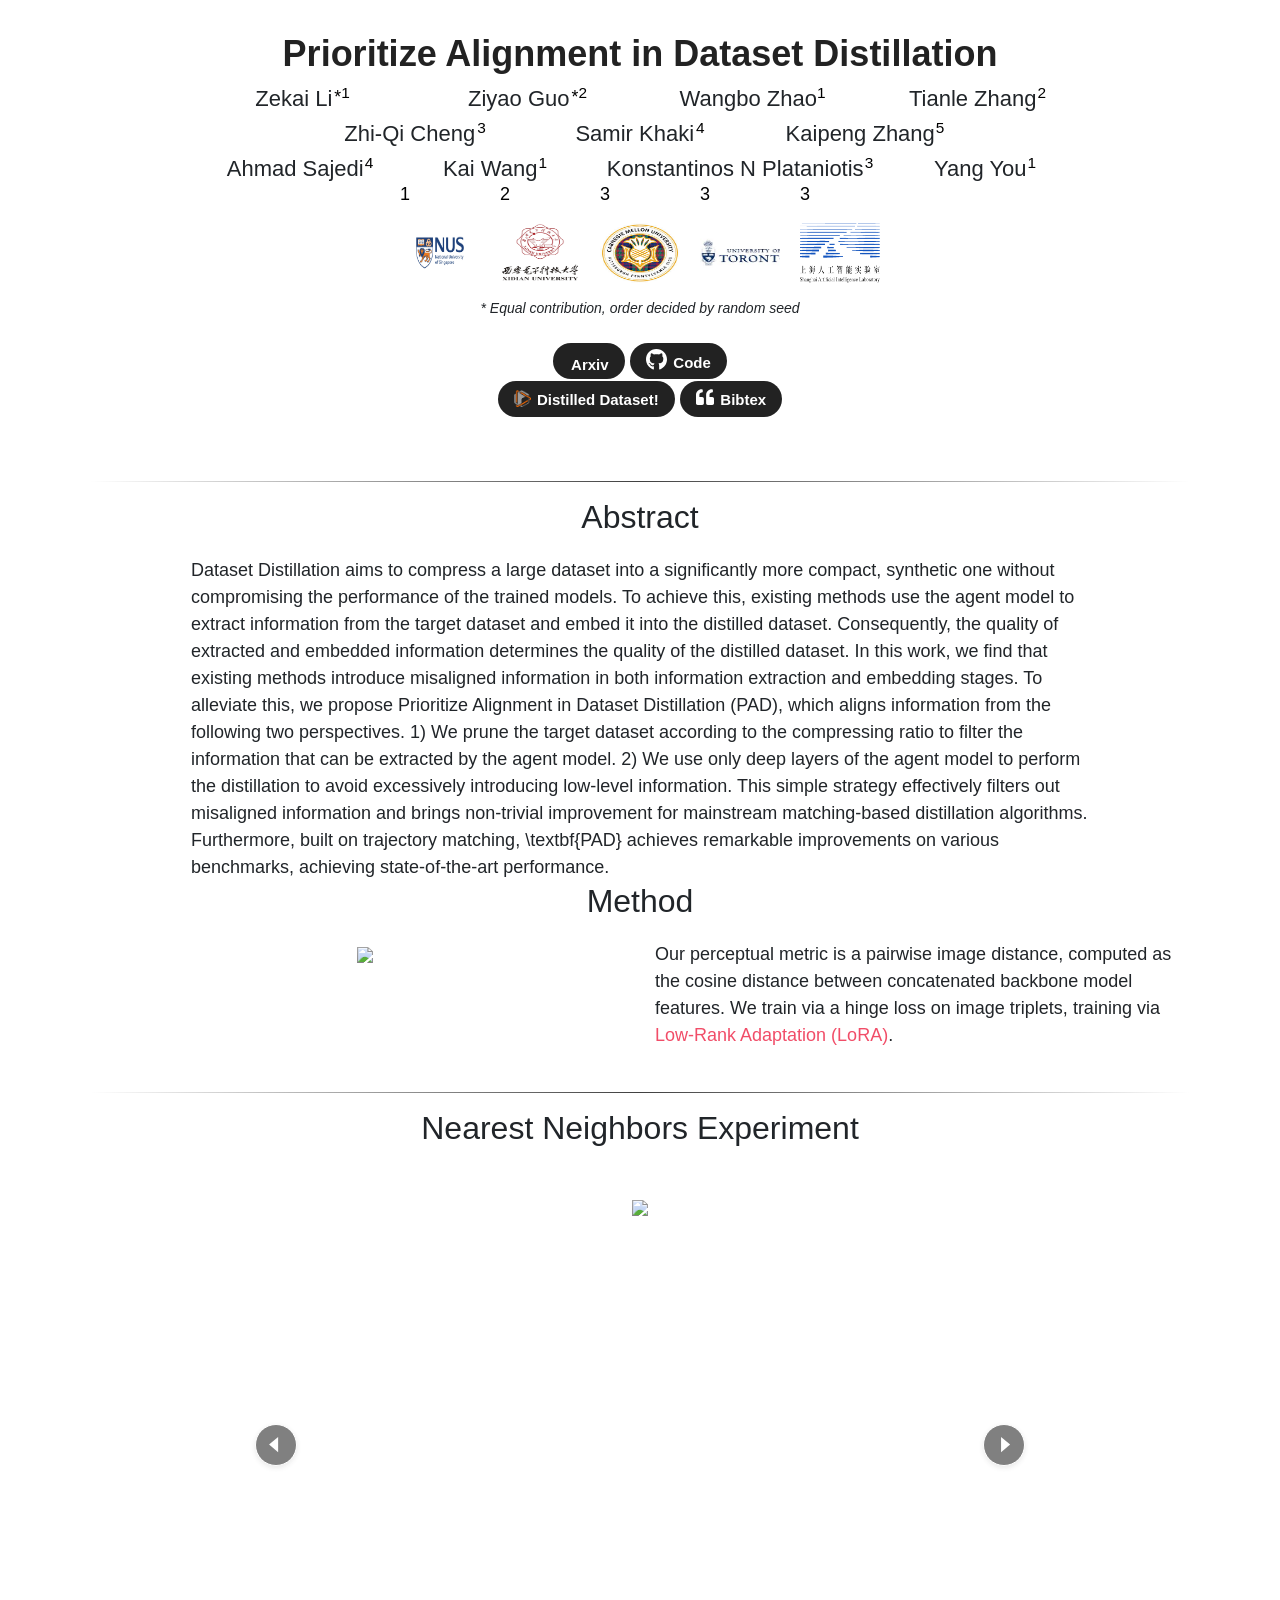
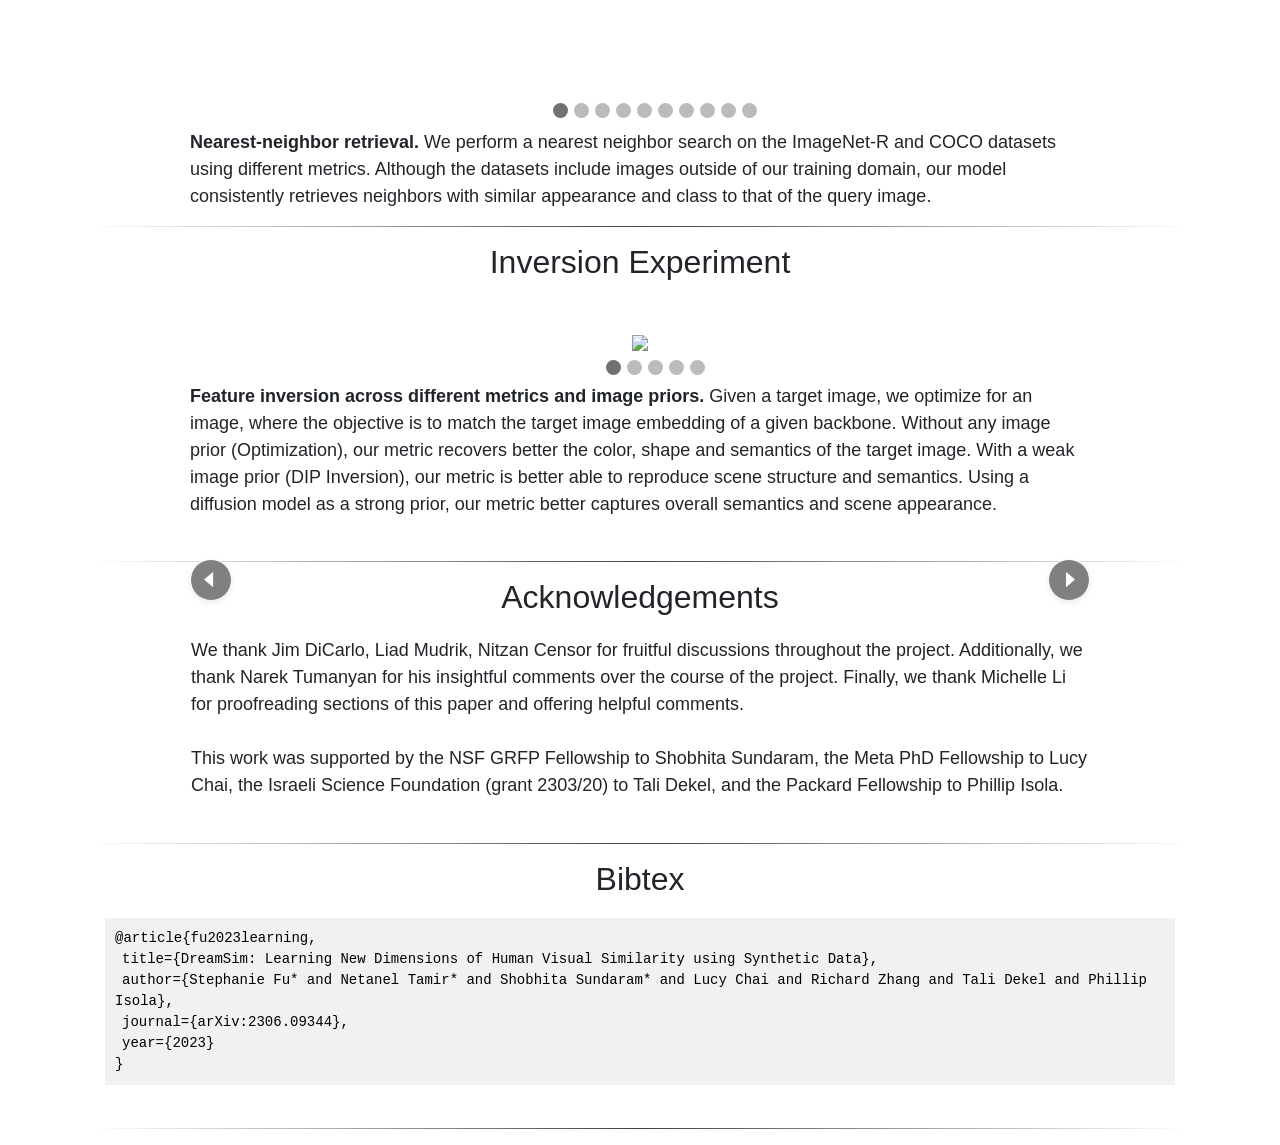
==== commit 41c97470: "update" ====
--- a/index.html
+++ b/index.html
@@ -109,28 +109,28 @@
             </tbody>
         </table>
 
-        <table align="center" width="900px">
-            <tbody>
-                <tr>
-                    <td align="center" width="225px">
+        <table align="center" width="880px">
+            <tbody>
+                <tr>
+                    <td align="center" width="200px">
                         <center>
                             <span style="font-size:22px">Ahmad Sajedi<sup
                                         style="font-size: 0.7em;padding-left: 1px;">4</sup></span>
                         </center>
                     </td>
-                    <td align="center" width="225px">
+                    <td align="center" width="190px">
                         <center>
                             <span style="font-size:22px">Kai Wang<sup
                                         style="font-size: 0.7em;padding-left: 1px;">1</sup></span>
                         </center>
                     </td>
-                    <td align="center" width="225px">
+                    <td align="center" width="300px">
                         <center>
                             <span style="font-size:22px">Konstantinos N Plataniotis<sup
                                         style="font-size: 0.7em;padding-left: 1px;">3</sup></span>
                         </center>
                     </td>
-                    <td align="center" width="225px">
+                    <td align="center" width="190px">
                         <center>
                             <span style="font-size:22px">Yang You<sup
                                         style="font-size: 0.7em;padding-left: 1px;">1</sup></span>
@@ -139,23 +139,23 @@
                 </tr>
             </tbody>
         </table>
-        <table align="center" width="700px">
+        <table align="center" width="500px">
             <tbody>
                 <tr>
                     <td style="padding:10px">
-						<sup style="padding-right: 2px;font-size: 18px;top: -0.85em;">1</sup><img style="height:45px" src="webpage_assets/nus.png">
+						<sup style="padding-right: 2px;font-size: 18px;top: -0.85em;">1</sup><img style="width:80px;height:60px" src="webpage_assets/nus.png">
                     </td>
                     <td style="padding:10px">
-						<sup style="padding-right: 2px;font-size: 18px;top: -0.85em;">2</sup><img style="height:45px" src="webpage_assets/xidian.png">
+						<sup style="padding-right: 2px;font-size: 18px;top: -0.85em;">2</sup><img style="width:80px;height:60px" src="webpage_assets/xidian.png">
                     </td>
                     <td style="padding:10px">
-						<sup style="padding-right: 2px;font-size: 18px;top: -0.85em;">3</sup><img style="height:45px" src="webpage_assets/cmu.png">
+						<sup style="padding-right: 2px;font-size: 18px;top: -0.85em;">3</sup><img style="width:80px;height:60px" src="webpage_assets/cmu.png">
                     </td>
                     <td style="padding:10px">
-						<sup style="padding-right: 2px;font-size: 18px;top: -0.85em;">3</sup><img style="height:45px" src="webpage_assets/ut.png">
+						<sup style="padding-right: 2px;font-size: 18px;top: -0.85em;">3</sup><img style="width:80px;height:60px" src="webpage_assets/ut.png">
                     </td>
                     <td style="padding:10px">
-						<sup style="padding-right: 2px;font-size: 18px;top: -0.85em;">3</sup><img style="height:45px" src="webpage_assets/shanghaiailab.png">
+						<sup style="padding-right: 2px;font-size: 18px;top: -0.85em;">3</sup><img style="width:80px;height:60px" src="webpage_assets/shanghaiailab.png">
                     </td>
                 </tr>
             </tbody>
@@ -257,57 +257,57 @@
             </tr>
         </tbody>
     </table>
-    <br>
-    <hr>
-    <center>
-        <h1>Installation and Usage</h1>
-    </center>
-    <div class="container-fluid" id="code-container" align="center" width="900px">
-        <div class="row">
-            <div class="col" id="pip-container" class="code-col" style="flex-direction: column;display:flex;" >
-            <p>Installation:</p>
-            <code>
-                git clone https://github.com/lizekai-richard/PAD.git
-            </code>
-			<br>
-			<div style="flex-grow: 1;"></div>
-			<p> Environment: </p>
-            <code>
-                <br>
-                conda env create -f environment.yaml
-                <br> <br>
-                conda activate distillation
-                <br>
-            </code>
-            </div>
-            <div class="col" id="example-container" class="code-col" style="flex-direction: column;display:flex;">
-                <p>Usage:</p>
-                <code>
-				# Train Expert Trajectories
-				<br>
-                    cd buffer
-                    python buffer_CL.py --dataset=CIFAR10 --model=ConvNet --train_epochs=100 --num_experts=100 --zca --buffer_path=../buffer_storage/
-                <br><br>
-                    --data_path=../dataset/ --sort_method="CIFAR10_GraNd" --init_ratio=0.75 --add_end_epoch=20 --rm_epoch_first=40 --rm_epoch_second=60
-                <br><br>
-                    --rm_easy_ratio_first=0.1 --rm_easy_ratio_second=0.2
-                    <br>
-                <br>
-				# Distillation (filter parameters by depth)
-                    cd distill
-				<br>
-                    python PAD_depth.py --cfg ../configs/xxxx.yaml
-                <br>
-                # Distillation (filter parameters by loss)
-                <br>
-				<br>
-                python PAD_loss.py --cfg ../configs/xxxx.yaml
-            </code>
-            </div>
-        </div>
-    </div>
-    <br>
-    <hr>
+<!--    <br>-->
+<!--    <hr>-->
+<!--    <center>-->
+<!--        <h1>Installation and Usage</h1>-->
+<!--    </center>-->
+<!--    <div class="container-fluid" id="code-container" align="center" width="900px">-->
+<!--        <div class="row">-->
+<!--            <div class="col" id="pip-container" class="code-col" style="flex-direction: column;display:flex;" >-->
+<!--            <p>Installation:</p>-->
+<!--            <code>-->
+<!--                git clone https://github.com/lizekai-richard/PAD.git-->
+<!--            </code>-->
+<!--			<br>-->
+<!--			<div style="flex-grow: 1;"></div>-->
+<!--			<p> Environment: </p>-->
+<!--            <code>-->
+<!--                <br>-->
+<!--                conda env create -f environment.yaml-->
+<!--                <br> <br>-->
+<!--                conda activate distillation-->
+<!--                <br>-->
+<!--            </code>-->
+<!--            </div>-->
+<!--            <div class="col" id="example-container" class="code-col" style="flex-direction: column;display:flex;">-->
+<!--                <p>Usage:</p>-->
+<!--                <code>-->
+<!--				# Train Expert Trajectories-->
+<!--				<br>-->
+<!--                    cd buffer-->
+<!--                    python buffer_CL.py &#45;&#45;dataset=CIFAR10 &#45;&#45;model=ConvNet &#45;&#45;train_epochs=100 &#45;&#45;num_experts=100 &#45;&#45;zca &#45;&#45;buffer_path=../buffer_storage/-->
+<!--                <br><br>-->
+<!--                    &#45;&#45;data_path=../dataset/ &#45;&#45;sort_method="CIFAR10_GraNd" &#45;&#45;init_ratio=0.75 &#45;&#45;add_end_epoch=20 &#45;&#45;rm_epoch_first=40 &#45;&#45;rm_epoch_second=60-->
+<!--                <br><br>-->
+<!--                    &#45;&#45;rm_easy_ratio_first=0.1 &#45;&#45;rm_easy_ratio_second=0.2-->
+<!--                    <br>-->
+<!--                <br>-->
+<!--				# Distillation (filter parameters by depth)-->
+<!--                    cd distill-->
+<!--				<br>-->
+<!--                    python PAD_depth.py &#45;&#45;cfg ../configs/xxxx.yaml-->
+<!--                <br>-->
+<!--                # Distillation (filter parameters by loss)-->
+<!--                <br>-->
+<!--				<br>-->
+<!--                python PAD_loss.py &#45;&#45;cfg ../configs/xxxx.yaml-->
+<!--            </code>-->
+<!--            </div>-->
+<!--        </div>-->
+<!--    </div>-->
+<!--    <br>-->
+<!--    <hr>-->
 
 
     <center>
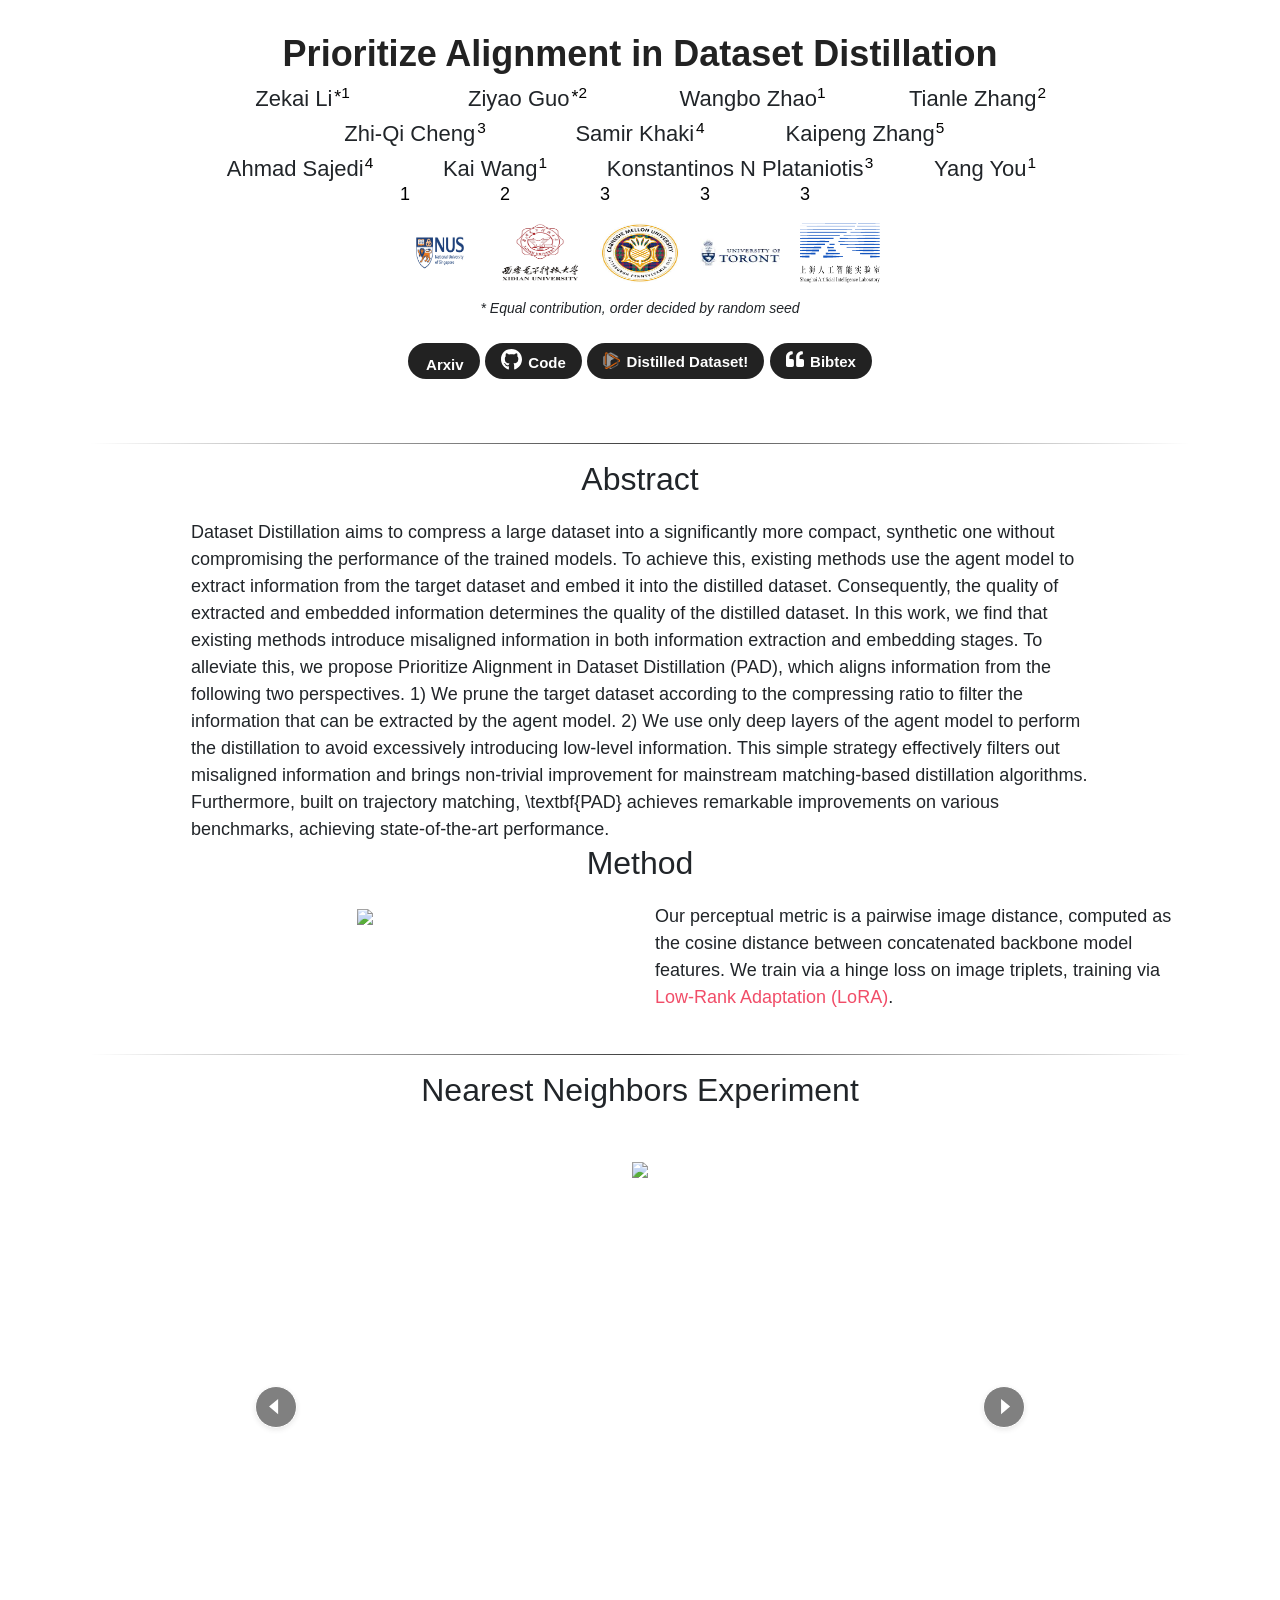
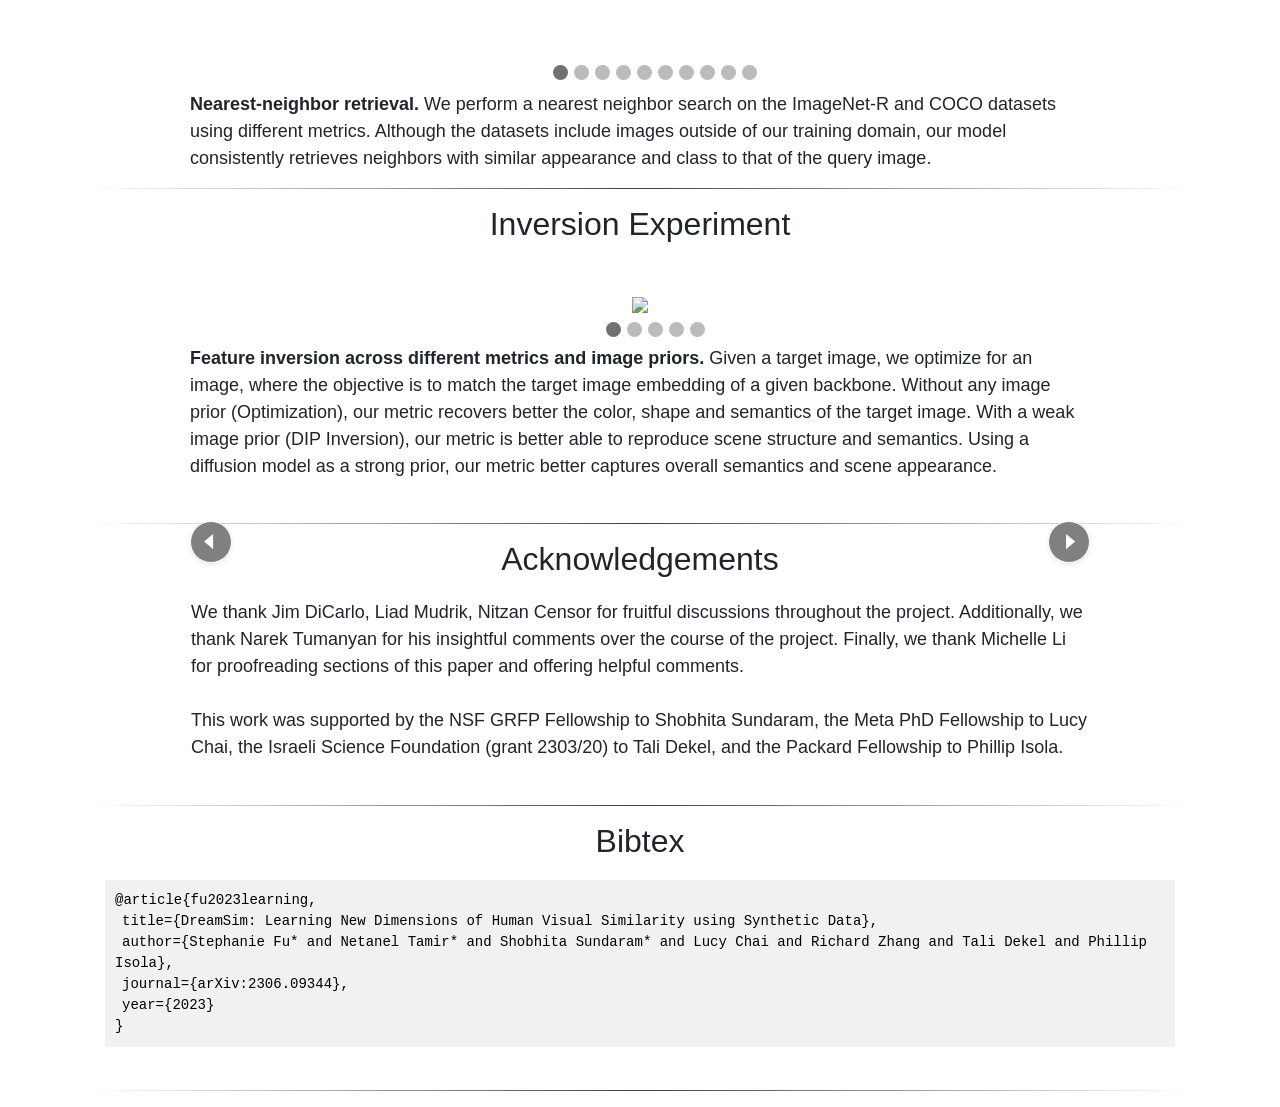
==== commit 99804697: "update" ====
--- a/index.html
+++ b/index.html
@@ -195,11 +195,7 @@
 							Code
 							</a>
 						</span>
-                    </td>
-                </tr>
-                <tr>
-                    <td align="center">
-						<span class="bg-near-black f6 no_hover br-pill ph3 pv2 dib" style="vertical-align:top;height:36px">
+                        <span class="bg-near-black f6 no_hover br-pill ph3 pv2 dib" style="vertical-align:top;height:36px">
 							<a style="vertical-align:sub;color:inherit;text-decoration:none;font-size:15px" href="https://try.fiftyone.ai/datasets/nights/samples" target="_blank">
 							<img style="padding-bottom:5px;padding-right:2px;font-size:20px;height:22px" src="webpage_assets/voxel51.png" aria-hidden="true"></img>
 							Distilled Dataset!
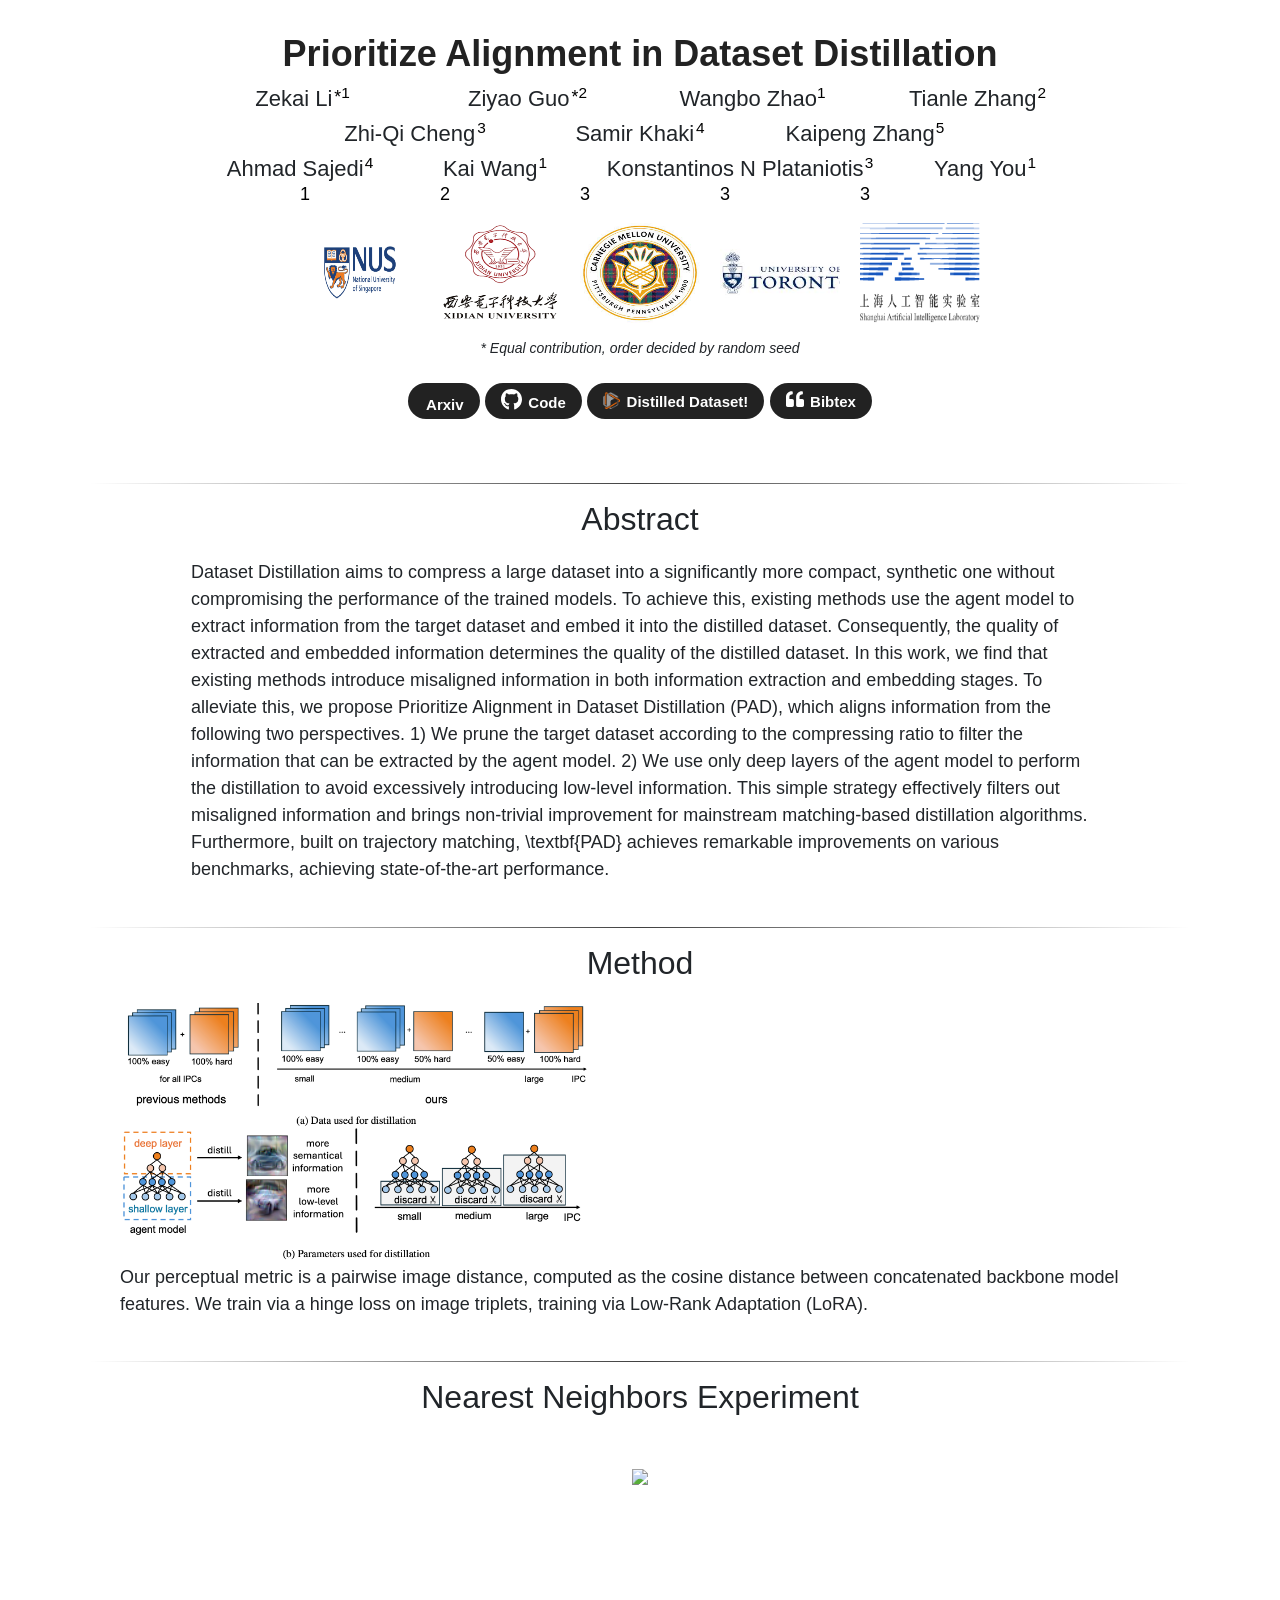
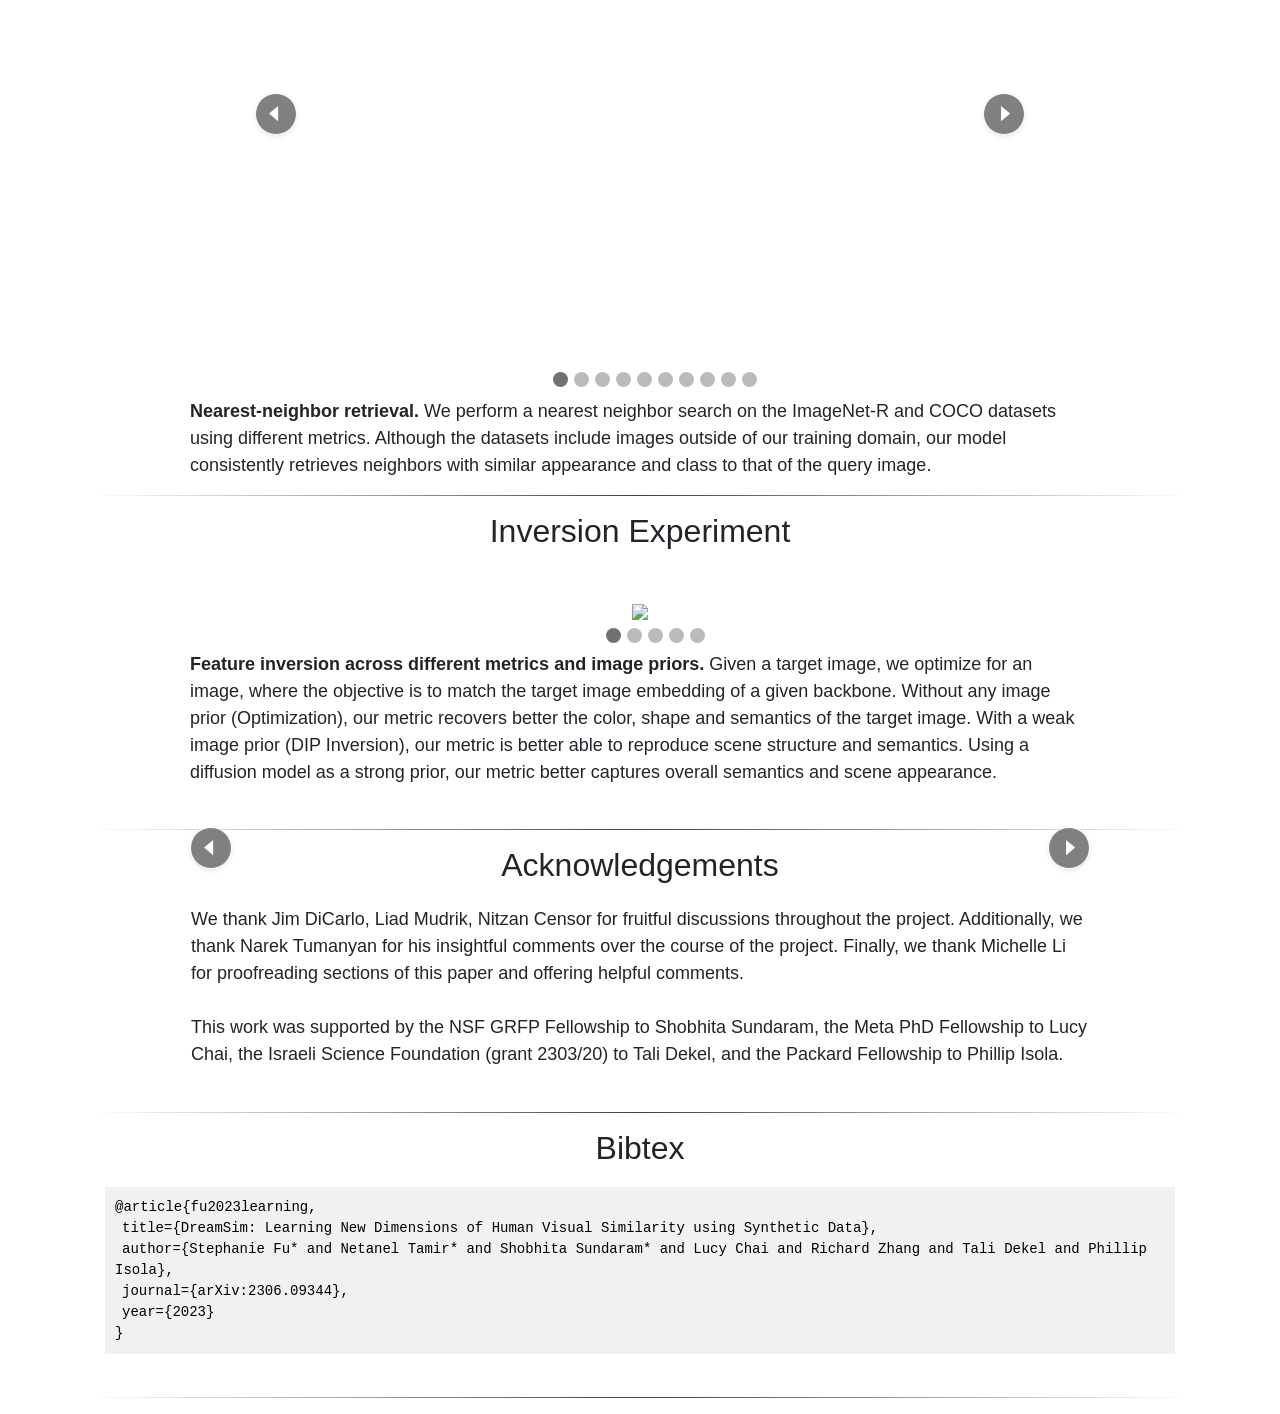
==== commit d1a1c121: "update" ====
--- a/index.html
+++ b/index.html
@@ -139,23 +139,23 @@
                 </tr>
             </tbody>
         </table>
-        <table align="center" width="500px">
+        <table align="center" width="700px">
             <tbody>
                 <tr>
                     <td style="padding:10px">
-						<sup style="padding-right: 2px;font-size: 18px;top: -0.85em;">1</sup><img style="width:80px;height:60px" src="webpage_assets/nus.png">
+						<sup style="padding-right: 2px;font-size: 18px;top: -0.85em;">1</sup><img style="width:120px;height:100px" src="webpage_assets/nus.png">
                     </td>
                     <td style="padding:10px">
-						<sup style="padding-right: 2px;font-size: 18px;top: -0.85em;">2</sup><img style="width:80px;height:60px" src="webpage_assets/xidian.png">
+						<sup style="padding-right: 2px;font-size: 18px;top: -0.85em;">2</sup><img style="width:120px;height:100px" src="webpage_assets/xidian.png">
                     </td>
                     <td style="padding:10px">
-						<sup style="padding-right: 2px;font-size: 18px;top: -0.85em;">3</sup><img style="width:80px;height:60px" src="webpage_assets/cmu.png">
+						<sup style="padding-right: 2px;font-size: 18px;top: -0.85em;">3</sup><img style="width:120px;height:100px" src="webpage_assets/cmu.png">
                     </td>
                     <td style="padding:10px">
-						<sup style="padding-right: 2px;font-size: 18px;top: -0.85em;">3</sup><img style="width:80px;height:60px" src="webpage_assets/ut.png">
+						<sup style="padding-right: 2px;font-size: 18px;top: -0.85em;">3</sup><img style="width:120px;height:100px" src="webpage_assets/ut.png">
                     </td>
                     <td style="padding:10px">
-						<sup style="padding-right: 2px;font-size: 18px;top: -0.85em;">3</sup><img style="width:80px;height:60px" src="webpage_assets/shanghaiailab.png">
+						<sup style="padding-right: 2px;font-size: 18px;top: -0.85em;">3</sup><img style="width:120px;height:100px" src="webpage_assets/shanghaiailab.png">
                     </td>
                 </tr>
             </tbody>
@@ -253,8 +253,8 @@
             </tr>
         </tbody>
     </table>
-<!--    <br>-->
-<!--    <hr>-->
+    <br>
+    <hr>
 <!--    <center>-->
 <!--        <h1>Installation and Usage</h1>-->
 <!--    </center>-->
@@ -312,14 +312,14 @@
 
     <center>
         <div class="container-fluid" id="method-container" align="center" width="900px">
-            <div class="row">
-                <div class="col" id="method-figure">
-                    <img class="round" style="width:500px" src="webpage_assetsethod.png">
+            <div class="col">
+                <div class="row" id="method-figure">
+                    <img class="round" style="width:500px" src="webpage_assets/method.png">
                 </div>
-                <div class="col" id="method-description">
+                <div class="row" id="method-description">
                     Our perceptual metric is a pairwise image distance, computed as the cosine distance
                     between concatenated backbone model features. We train via a hinge loss on image triplets,
-                    training via <a style="color:#f14d68" href="https://arxiv.org/abs/2106.09685">Low-Rank Adaptation (LoRA)</a>.
+                    training via Low-Rank Adaptation (LoRA).
                 </div>
             </div>
         </div>
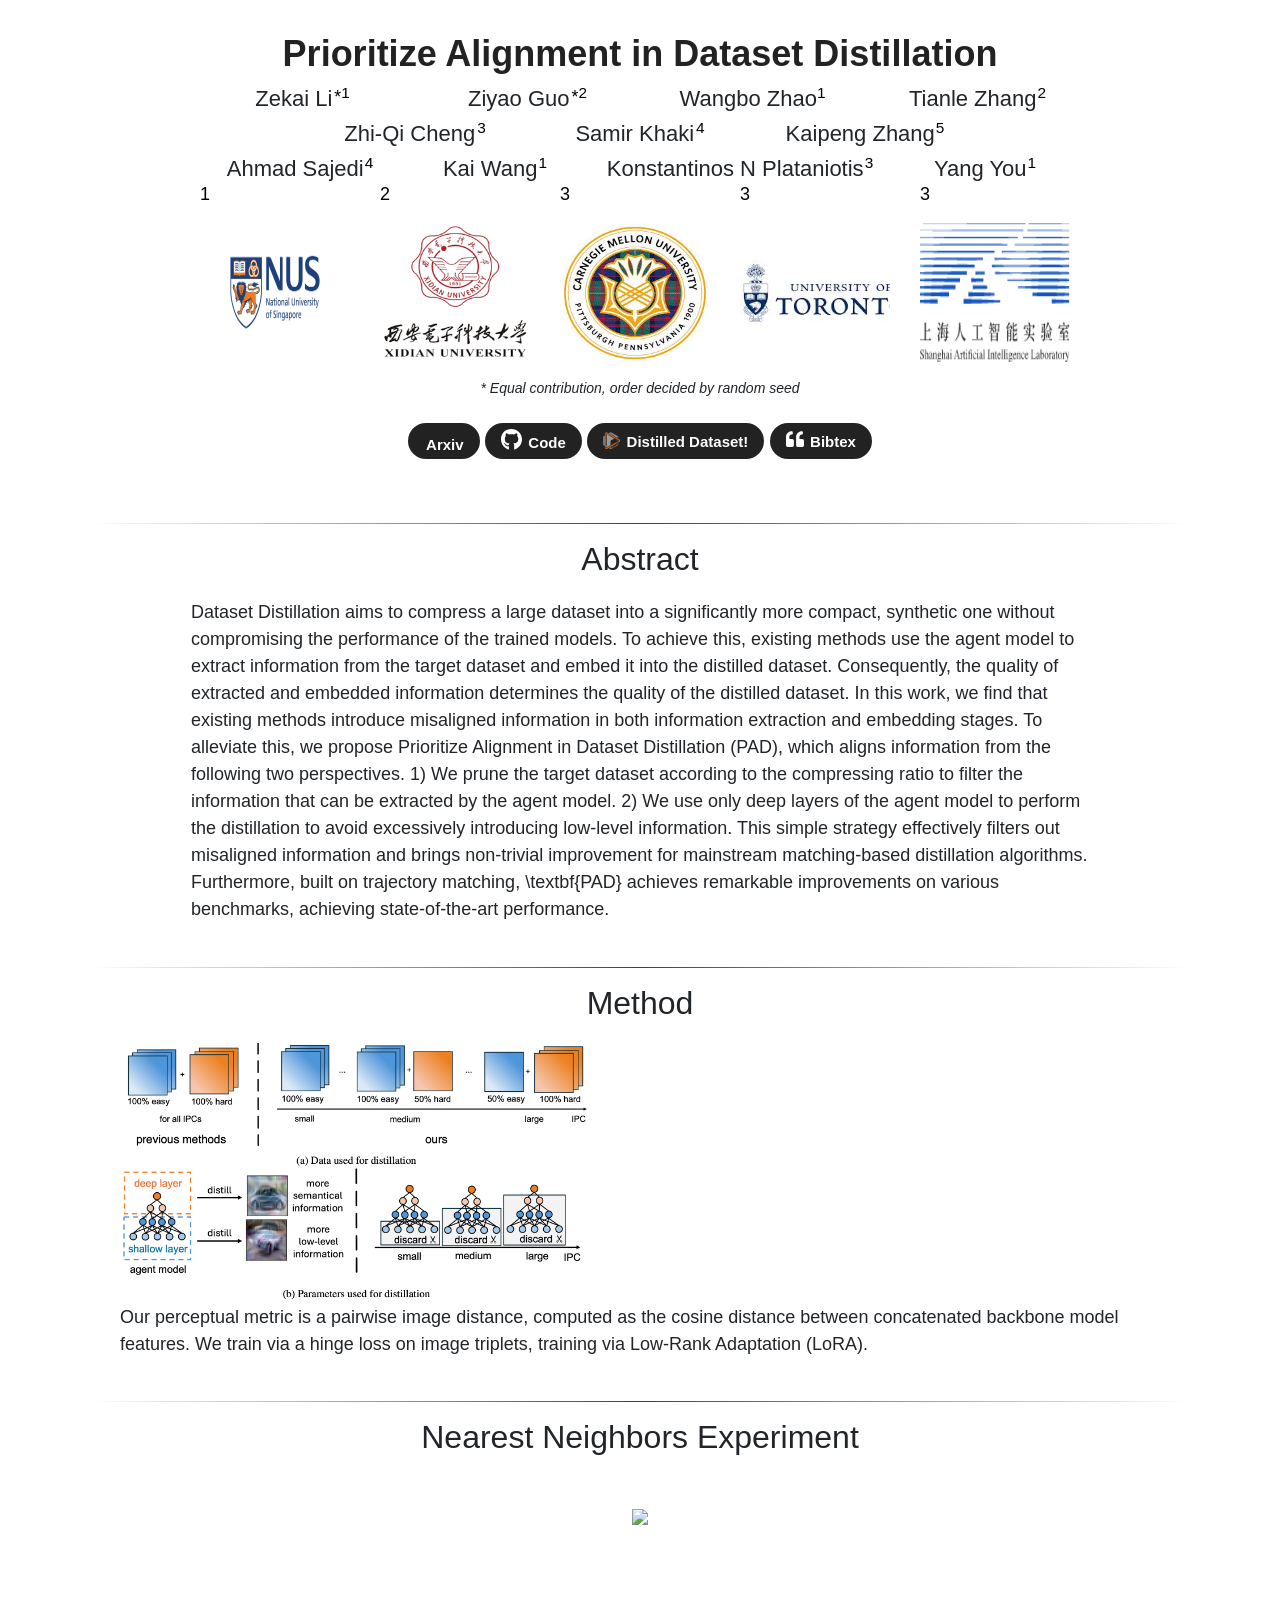
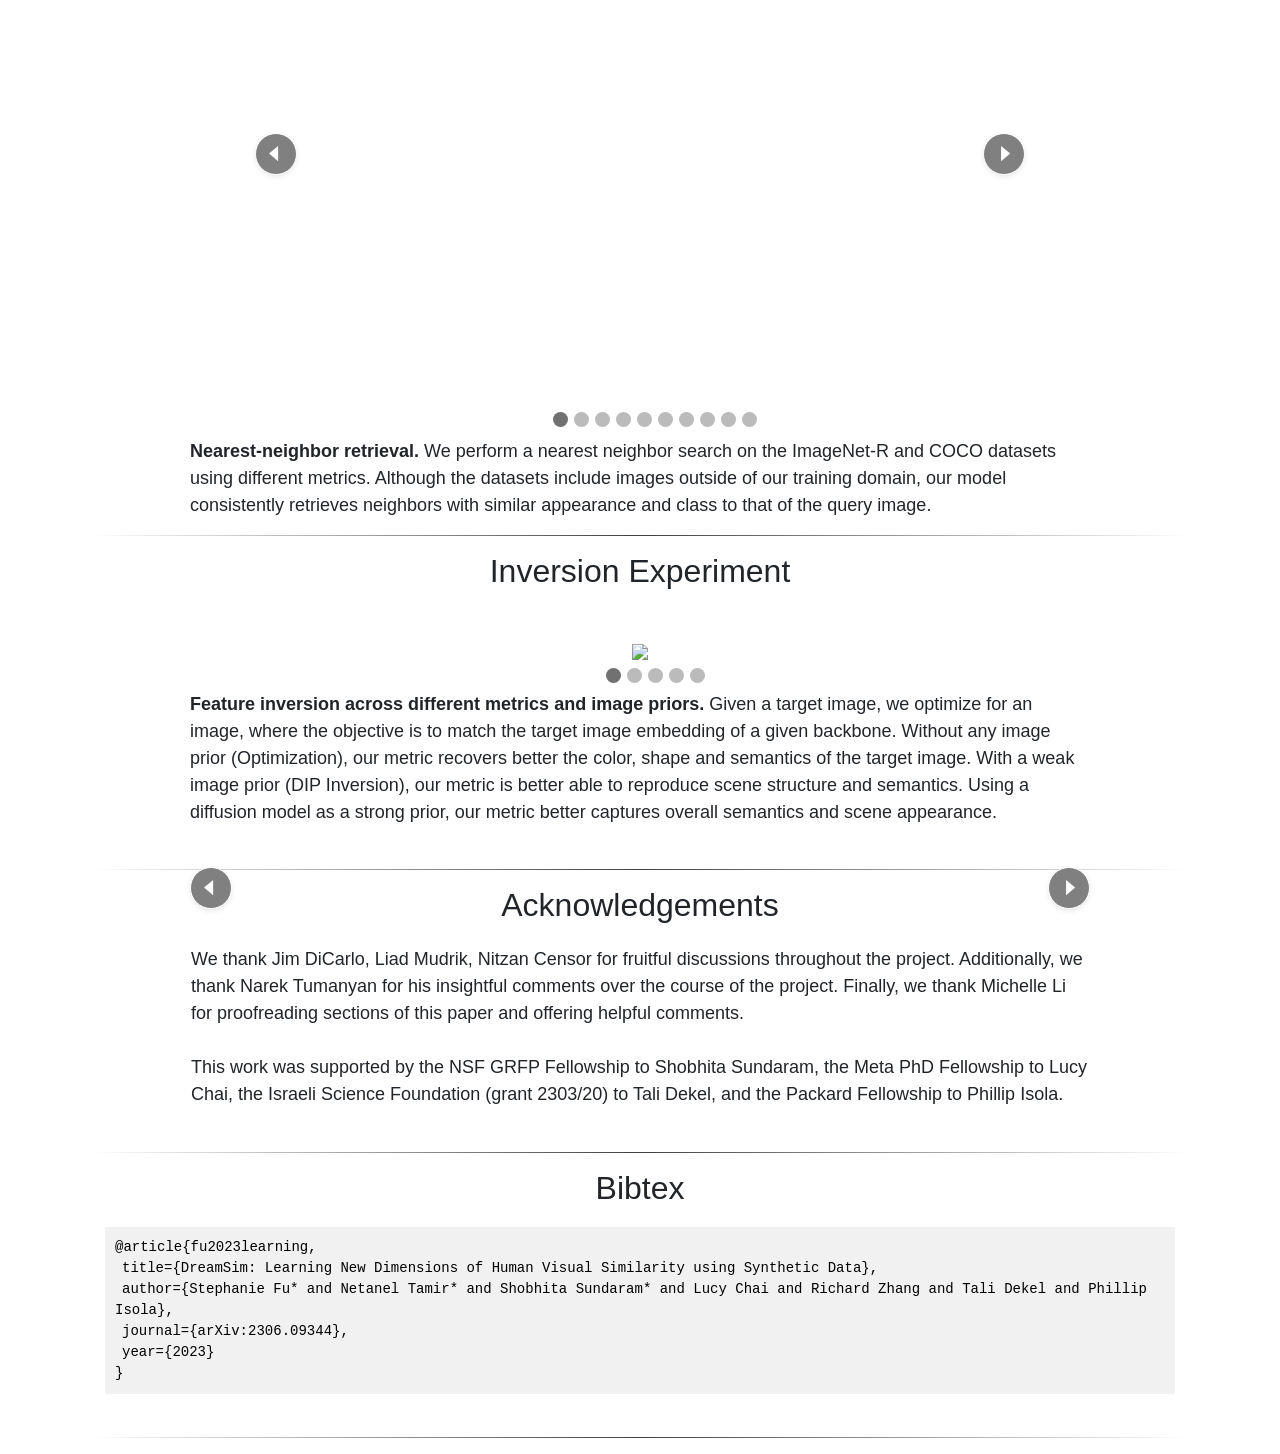
==== commit c6a21012: "update" ====
--- a/index.html
+++ b/index.html
@@ -139,23 +139,23 @@
                 </tr>
             </tbody>
         </table>
-        <table align="center" width="700px">
+        <table align="center" width="900px">
             <tbody>
                 <tr>
                     <td style="padding:10px">
-						<sup style="padding-right: 2px;font-size: 18px;top: -0.85em;">1</sup><img style="width:120px;height:100px" src="webpage_assets/nus.png">
+						<sup style="padding-right: 20px;font-size: 18px;top: -0.85em;">1</sup><img style="width:150px;height:140px" src="webpage_assets/nus.png">
                     </td>
                     <td style="padding:10px">
-						<sup style="padding-right: 2px;font-size: 18px;top: -0.85em;">2</sup><img style="width:120px;height:100px" src="webpage_assets/xidian.png">
+						<sup style="padding-right: 20px;font-size: 18px;top: -0.85em;">2</sup><img style="width:150px;height:140px" src="webpage_assets/xidian.png">
                     </td>
                     <td style="padding:10px">
-						<sup style="padding-right: 2px;font-size: 18px;top: -0.85em;">3</sup><img style="width:120px;height:100px" src="webpage_assets/cmu.png">
+						<sup style="padding-right: 20px;font-size: 18px;top: -0.85em;">3</sup><img style="width:150px;height:140px" src="webpage_assets/cmu.png">
                     </td>
                     <td style="padding:10px">
-						<sup style="padding-right: 2px;font-size: 18px;top: -0.85em;">3</sup><img style="width:120px;height:100px" src="webpage_assets/ut.png">
+						<sup style="padding-right: 20px;font-size: 18px;top: -0.85em;">3</sup><img style="width:150px;height:140px" src="webpage_assets/ut.png">
                     </td>
                     <td style="padding:10px">
-						<sup style="padding-right: 2px;font-size: 18px;top: -0.85em;">3</sup><img style="width:120px;height:100px" src="webpage_assets/shanghaiailab.png">
+						<sup style="padding-right: 20px;font-size: 18px;top: -0.85em;">3</sup><img style="width:150px;height:140px" src="webpage_assets/shanghaiailab.png">
                     </td>
                 </tr>
             </tbody>
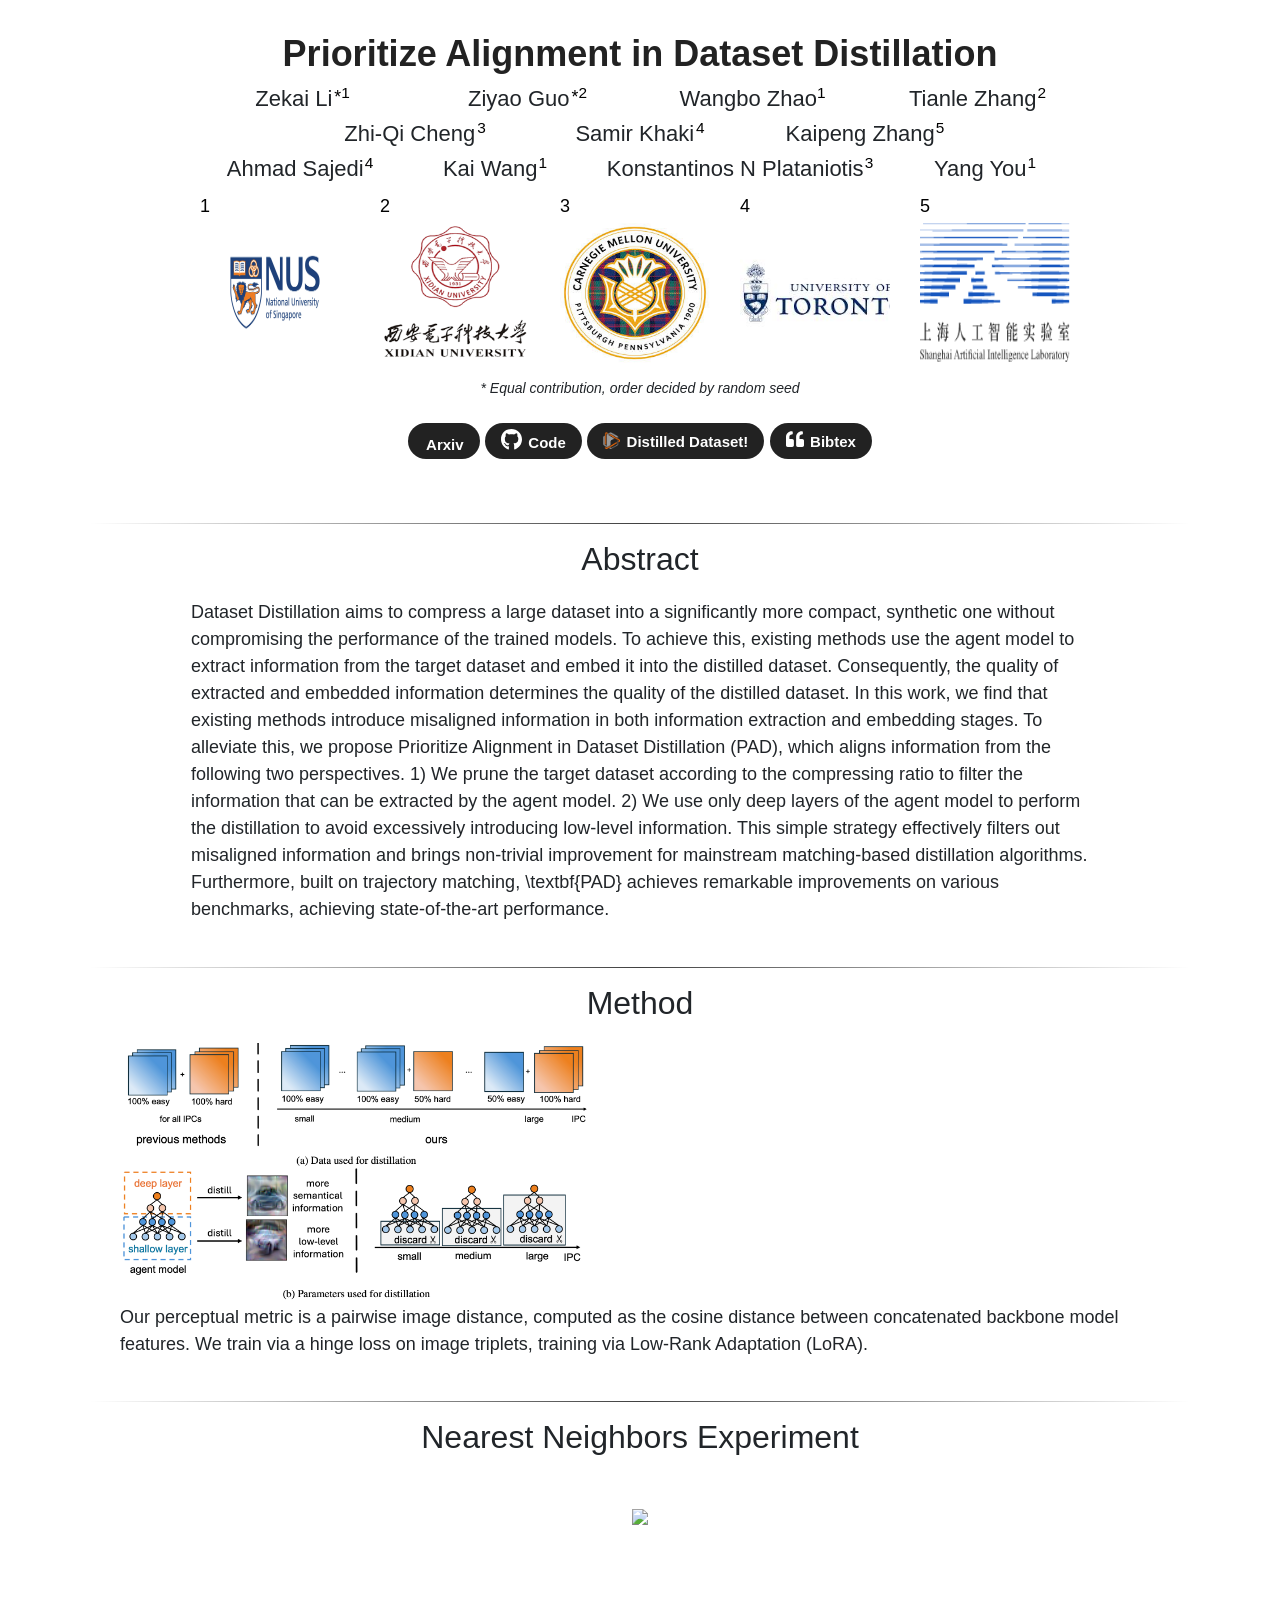
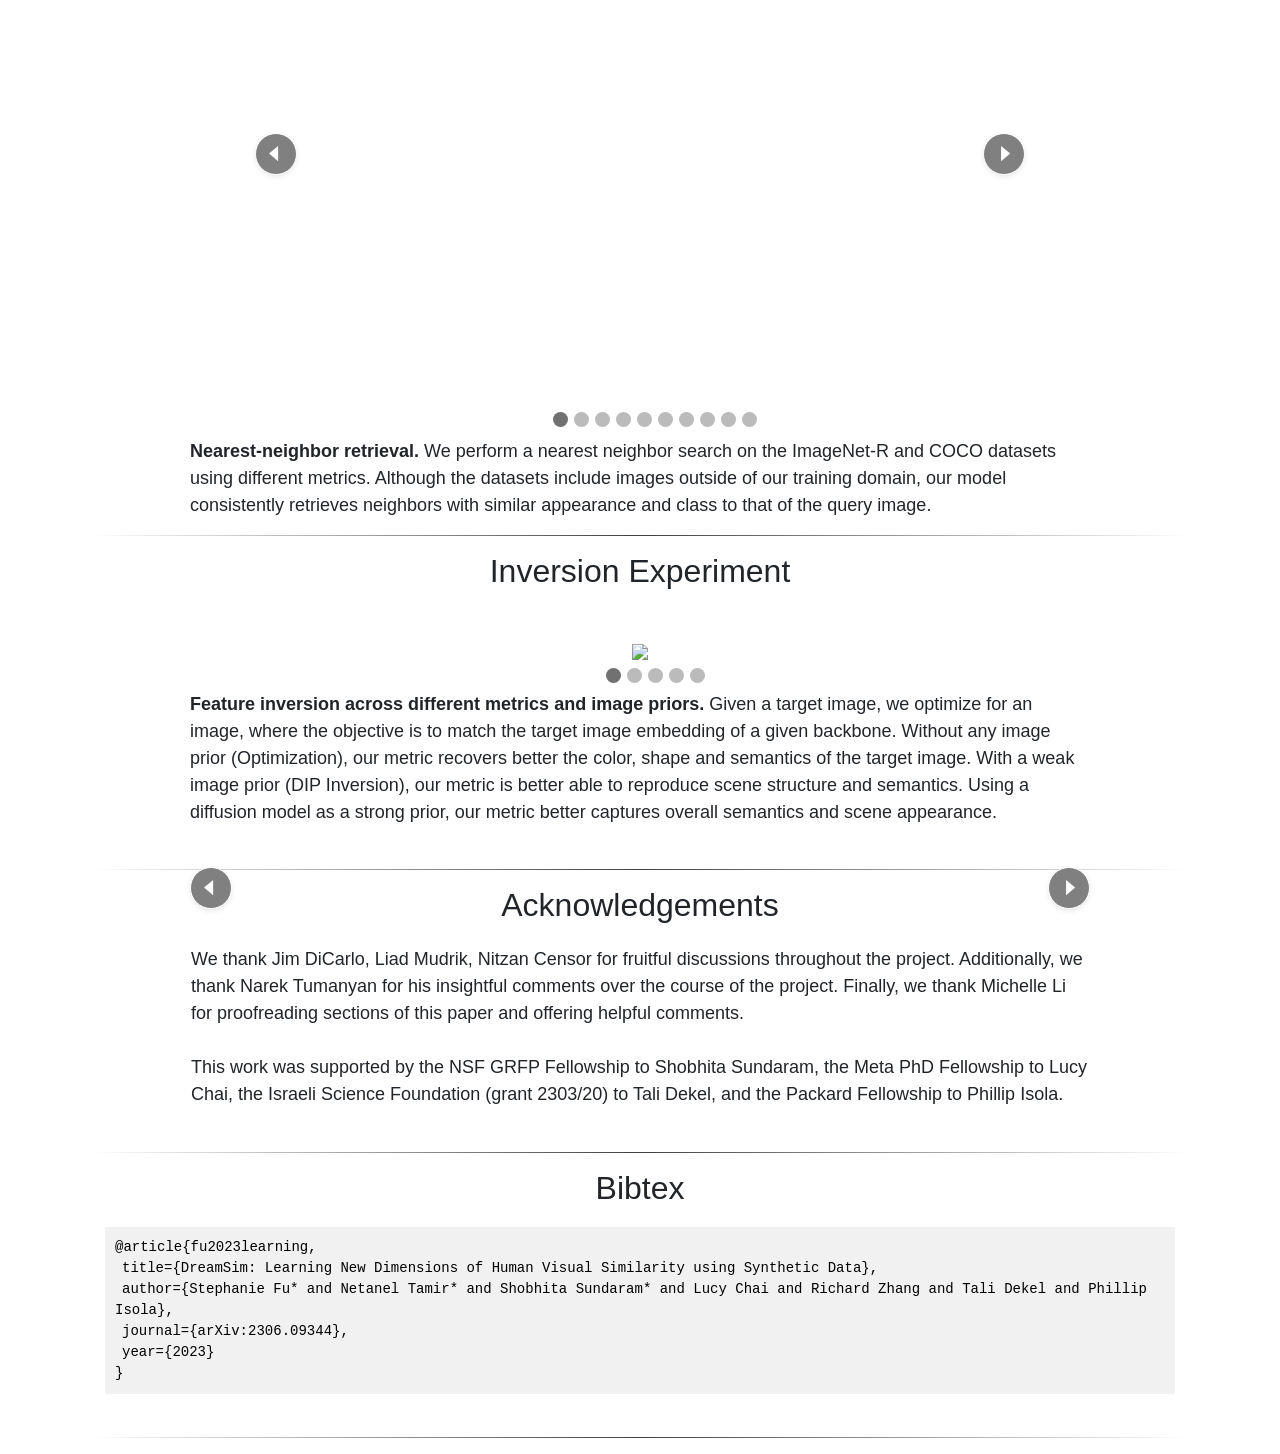
==== commit a85bcc4a: "update" ====
--- a/index.html
+++ b/index.html
@@ -143,19 +143,19 @@
             <tbody>
                 <tr>
                     <td style="padding:10px">
-						<sup style="padding-right: 20px;font-size: 18px;top: -0.85em;">1</sup><img style="width:150px;height:140px" src="webpage_assets/nus.png">
+						<sup style="padding-right: 20px;font-size: 18px;top: -3px;">1</sup><img style="width:150px;height:140px" src="webpage_assets/nus.png">
                     </td>
                     <td style="padding:10px">
-						<sup style="padding-right: 20px;font-size: 18px;top: -0.85em;">2</sup><img style="width:150px;height:140px" src="webpage_assets/xidian.png">
+						<sup style="padding-right: 20px;font-size: 18px;top: -3px;">2</sup><img style="width:150px;height:140px" src="webpage_assets/xidian.png">
                     </td>
                     <td style="padding:10px">
-						<sup style="padding-right: 20px;font-size: 18px;top: -0.85em;">3</sup><img style="width:150px;height:140px" src="webpage_assets/cmu.png">
+						<sup style="padding-right: 20px;font-size: 18px;top: -3px;">3</sup><img style="width:150px;height:140px" src="webpage_assets/cmu.png">
                     </td>
                     <td style="padding:10px">
-						<sup style="padding-right: 20px;font-size: 18px;top: -0.85em;">3</sup><img style="width:150px;height:140px" src="webpage_assets/ut.png">
+						<sup style="padding-right: 20px;font-size: 18px;top: -3px;">4</sup><img style="width:150px;height:140px" src="webpage_assets/ut.png">
                     </td>
                     <td style="padding:10px">
-						<sup style="padding-right: 20px;font-size: 18px;top: -0.85em;">3</sup><img style="width:150px;height:140px" src="webpage_assets/shanghaiailab.png">
+						<sup style="padding-right: 20px;font-size: 18px;top: -3px;">5</sup><img style="width:150px;height:140px" src="webpage_assets/shanghaiailab.png">
                     </td>
                 </tr>
             </tbody>
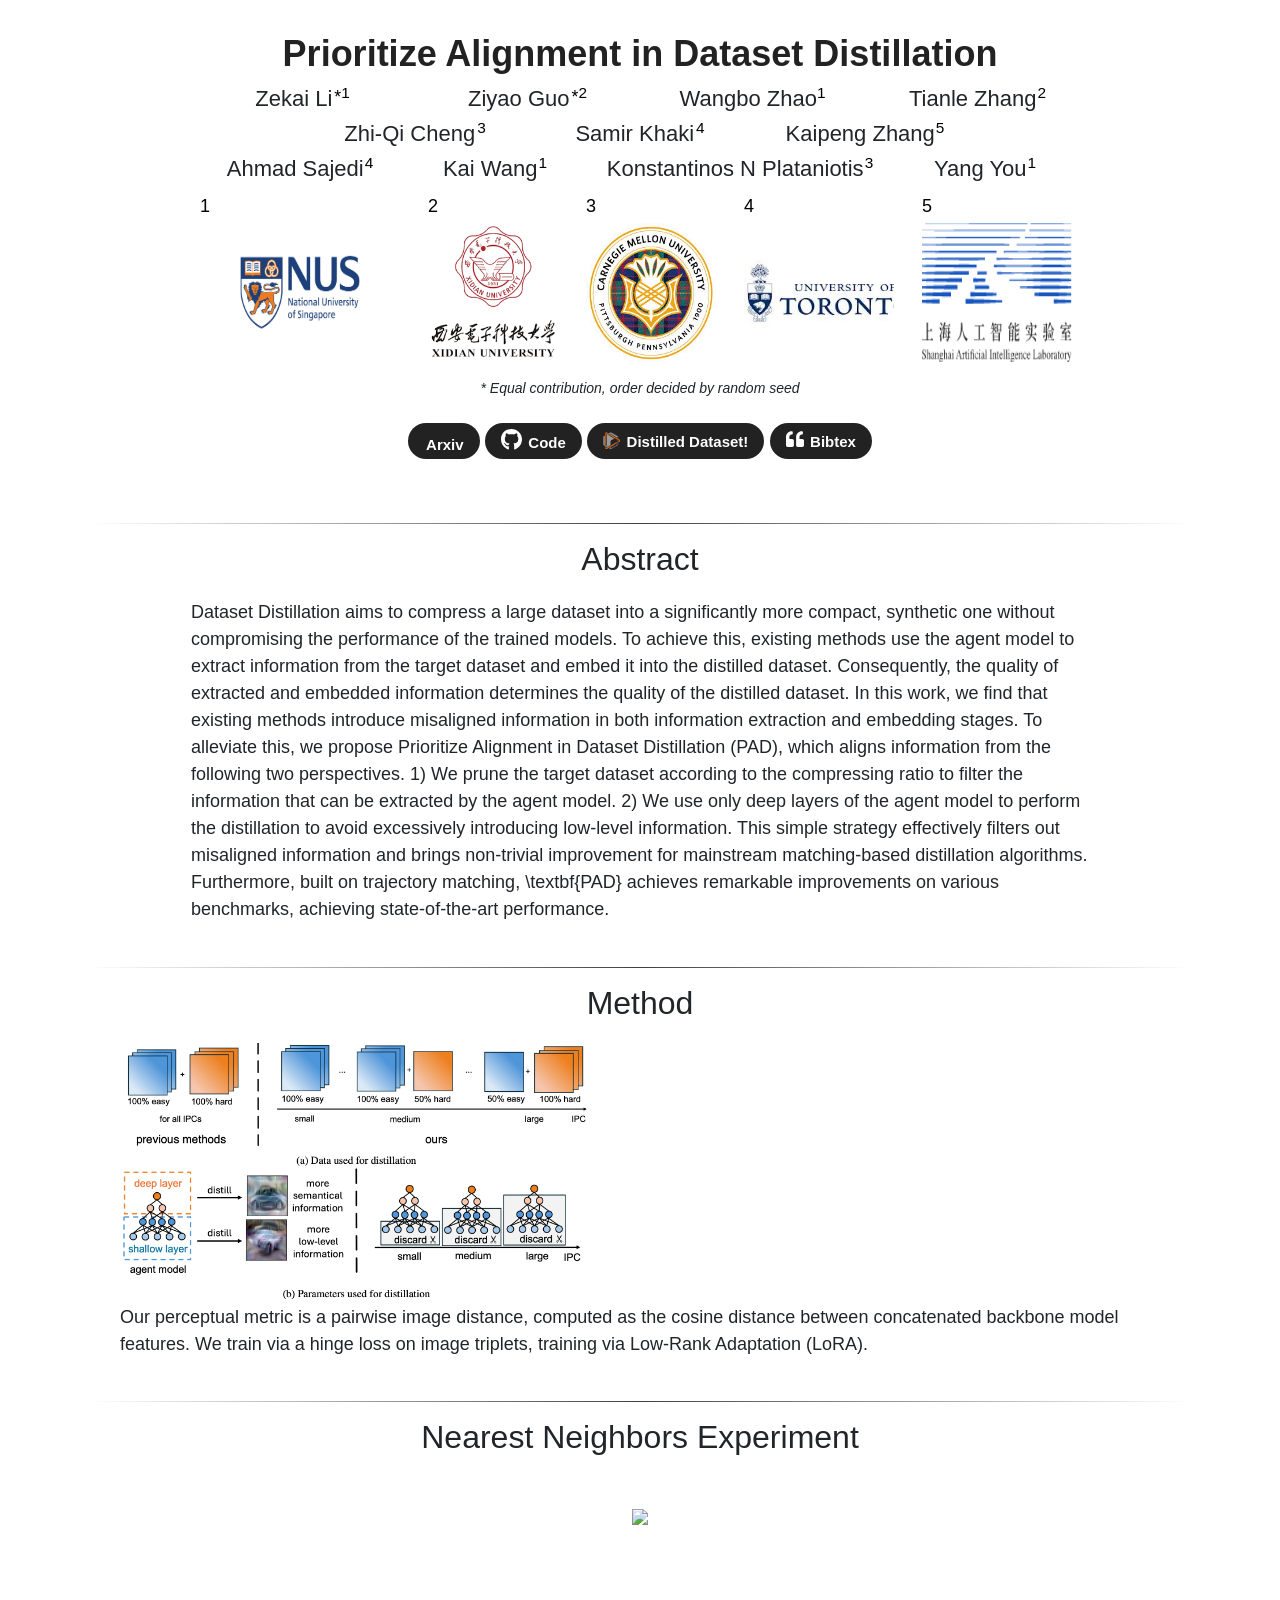
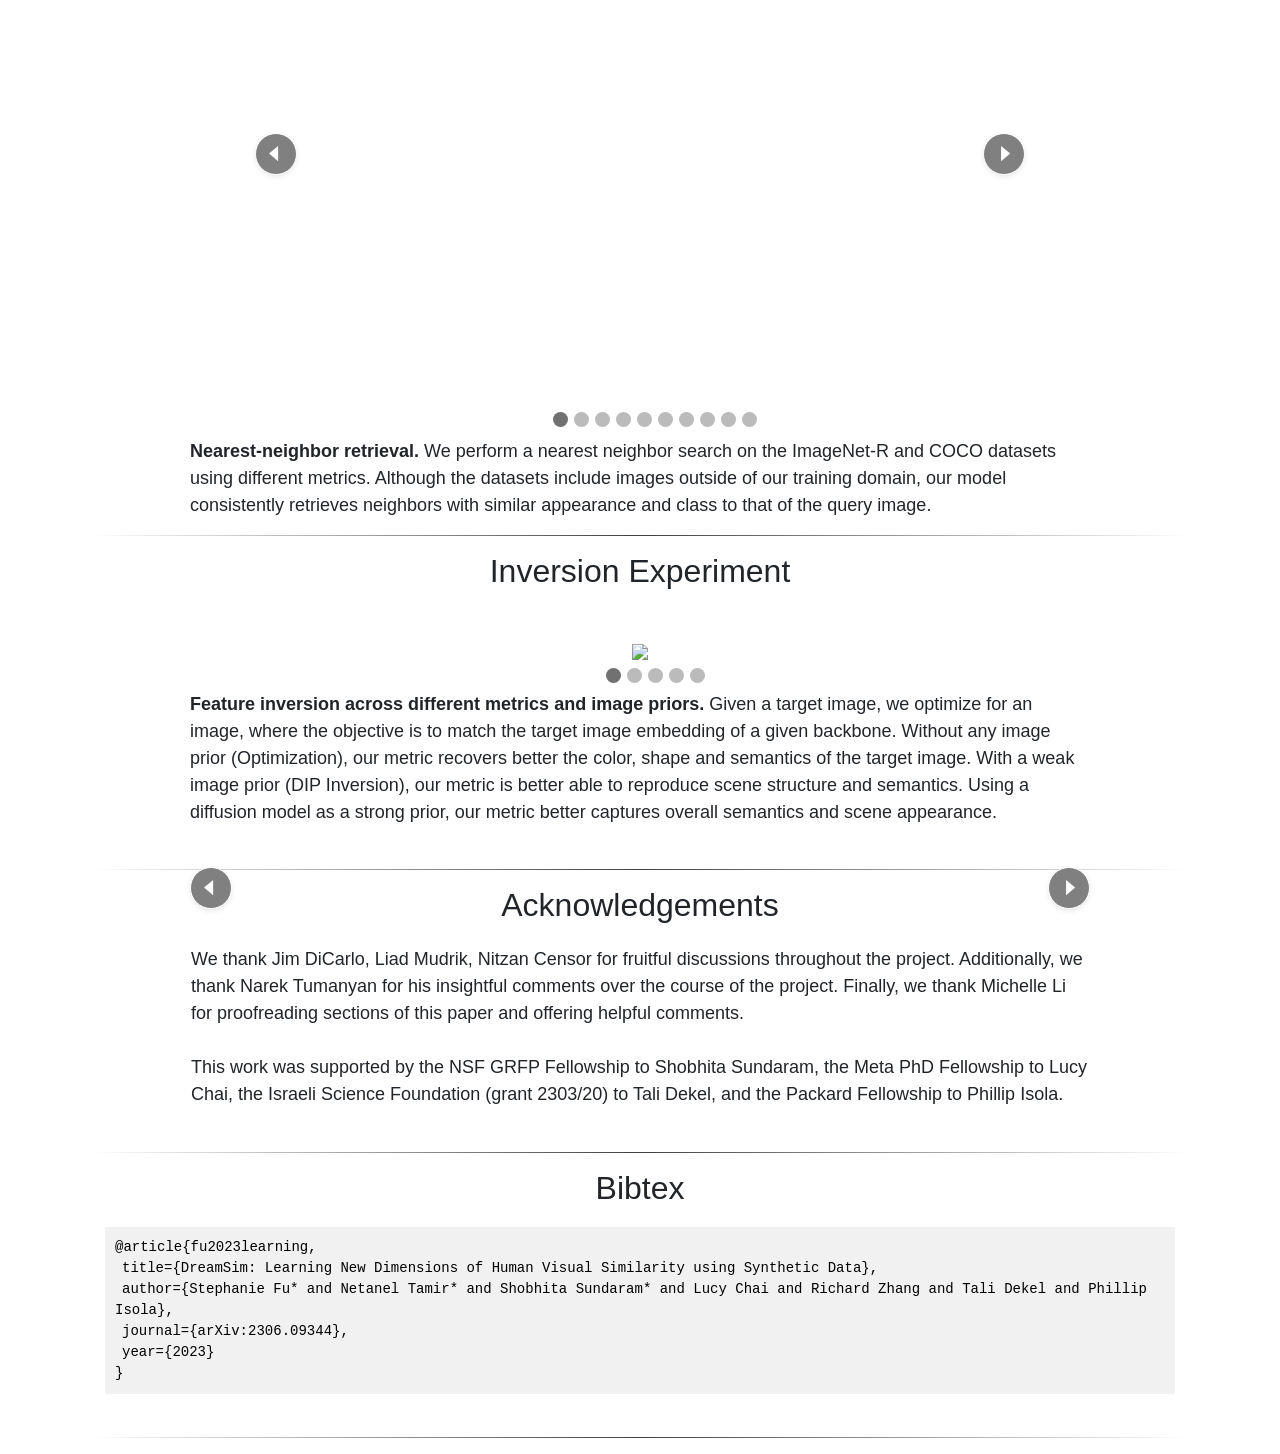
==== commit 4d8716ea: "update" ====
--- a/index.html
+++ b/index.html
@@ -143,13 +143,13 @@
             <tbody>
                 <tr>
                     <td style="padding:10px">
-						<sup style="padding-right: 20px;font-size: 18px;top: -3px;">1</sup><img style="width:150px;height:140px" src="webpage_assets/nus.png">
+						<sup style="padding-right: 20px;font-size: 18px;top: -3px;">1</sup><img style="width:200px;height:140px" src="webpage_assets/nus.png">
                     </td>
                     <td style="padding:10px">
-						<sup style="padding-right: 20px;font-size: 18px;top: -3px;">2</sup><img style="width:150px;height:140px" src="webpage_assets/xidian.png">
+						<sup style="padding-right: 20px;font-size: 18px;top: -3px;">2</sup><img style="width:130px;height:140px" src="webpage_assets/xidian.png">
                     </td>
                     <td style="padding:10px">
-						<sup style="padding-right: 20px;font-size: 18px;top: -3px;">3</sup><img style="width:150px;height:140px" src="webpage_assets/cmu.png">
+						<sup style="padding-right: 20px;font-size: 18px;top: -3px;">3</sup><img style="width:130px;height:140px" src="webpage_assets/cmu.png">
                     </td>
                     <td style="padding:10px">
 						<sup style="padding-right: 20px;font-size: 18px;top: -3px;">4</sup><img style="width:150px;height:140px" src="webpage_assets/ut.png">
